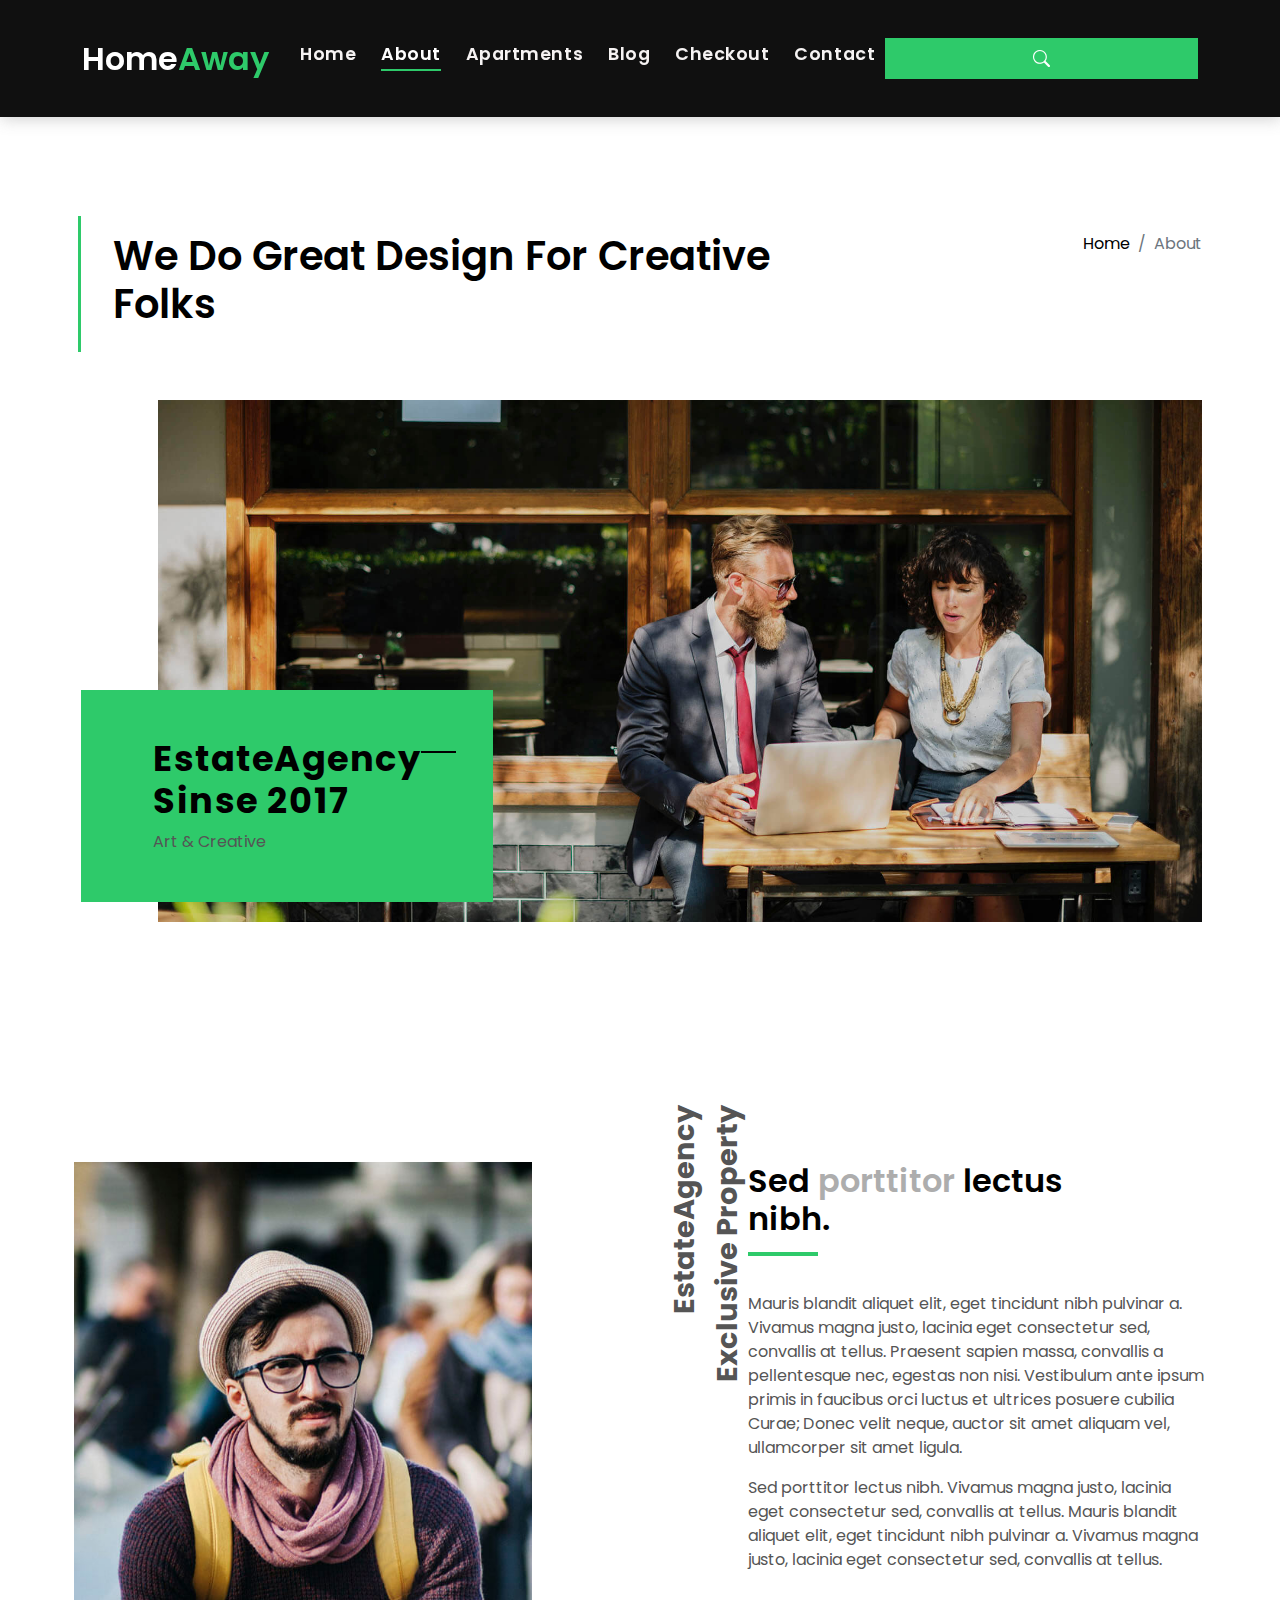
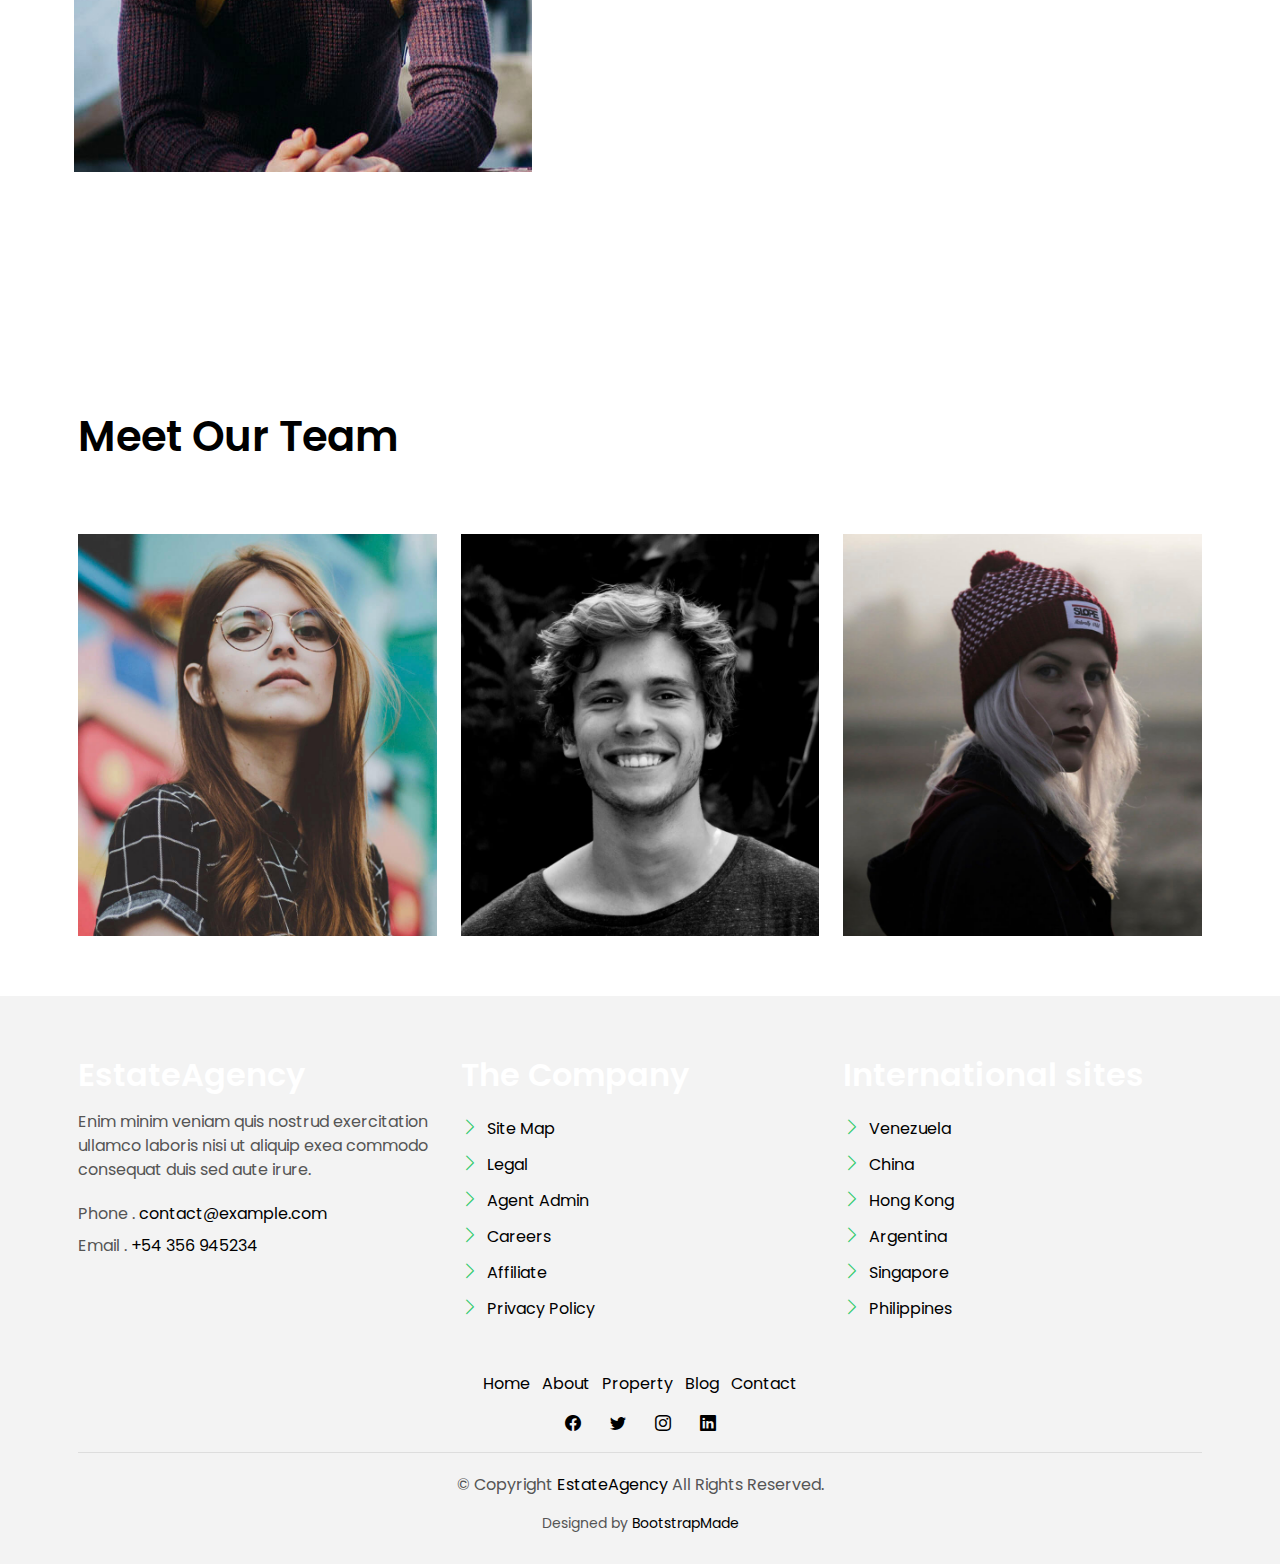
==== aboutus.html @ 9ab1be32 "updates" ====
<!DOCTYPE html>
<html lang="en">

<head>
  <meta charset="utf-8">
  <meta content="width=device-width, initial-scale=1.0" name="viewport">

  <title> HomeAway- About Us</title>
  <meta content="" name="description">
  <meta content="" name="keywords">

  <!-- Favicons -->
  <link href="assets/img/favicon.png" rel="icon">
  <link href="assets/img/apple-touch-icon.png" rel="apple-touch-icon">

  <!-- Google Fonts -->
  <link href="https://fonts.googleapis.com/css?family=Poppins:300,400,500,600,700" rel="stylesheet">

  <!-- Vendor CSS Files -->
  <link href="assets/vendor/animate.css/animate.min.css" rel="stylesheet">
  <link href="assets/vendor/bootstrap/css/bootstrap.min.css" rel="stylesheet">
  <link href="assets/vendor/bootstrap-icons/bootstrap-icons.css" rel="stylesheet">
  <link href="assets/vendor/swiper/swiper-bundle.min.css" rel="stylesheet">

  <!-- Template Main CSS File -->
  <link href="assets/css/style.css" rel="stylesheet">

  <!-- =======================================================
  * Template Name: EstateAgency
  * Updated: May 30 2023 with Bootstrap v5.3.0
  * Template URL: https://bootstrapmade.com/real-estate-agency-bootstrap-template/
  * Author: BootstrapMade.com
  * License: https://bootstrapmade.com/license/
  ======================================================== -->
</head>

<body>

  <!-- ======= Property Search Section ======= -->
  <div class="click-closed"></div>
  <!--/ Form Search Star /-->
  <div class="box-collapse">
    <div class="title-box-d">
      <h3 class="title-d">Search Property</h3>
    </div>
    <span class="close-box-collapse right-boxed bi bi-x"></span>
    <div class="box-collapse-wrap form">
      <form class="form-a">
        <div class="row">
          <div class="col-md-12 mb-2">
            <div class="form-group">
              <label class="pb-2" for="Type">Keyword</label>
              <input type="text" class="form-control form-control-lg form-control-a" placeholder="Keyword">
            </div>
          </div>
          <div class="col-md-6 mb-2">
            <div class="form-group mt-3">
              <label class="pb-2" for="Type">Type</label>
              <select class="form-control form-select form-control-a" id="Type">
                <option>All Type</option>
                <option>For Rent</option>
                <option>For Sale</option>
                <option>Open House</option>
              </select>
            </div>
          </div>
          <div class="col-md-6 mb-2">
            <div class="form-group mt-3">
              <label class="pb-2" for="city">City</label>
              <select class="form-control form-select form-control-a" id="city">
                <option>All City</option>
                <option>Alabama</option>
                <option>Arizona</option>
                <option>California</option>
                <option>Colorado</option>
              </select>
            </div>
          </div>
          <div class="col-md-6 mb-2">
            <div class="form-group mt-3">
              <label class="pb-2" for="bedrooms">Bedrooms</label>
              <select class="form-control form-select form-control-a" id="bedrooms">
                <option>Any</option>
                <option>01</option>
                <option>02</option>
                <option>03</option>
              </select>
            </div>
          </div>
          <div class="col-md-6 mb-2">
            <div class="form-group mt-3">
              <label class="pb-2" for="garages">Garages</label>
              <select class="form-control form-select form-control-a" id="garages">
                <option>Any</option>
                <option>01</option>
                <option>02</option>
                <option>03</option>
                <option>04</option>
              </select>
            </div>
          </div>
          <div class="col-md-6 mb-2">
            <div class="form-group mt-3">
              <label class="pb-2" for="bathrooms">Bathrooms</label>
              <select class="form-control form-select form-control-a" id="bathrooms">
                <option>Any</option>
                <option>01</option>
                <option>02</option>
                <option>03</option>
              </select>
            </div>
          </div>
          <div class="col-md-6 mb-2">
            <div class="form-group mt-3">
              <label class="pb-2" for="price">Min Price</label>
              <select class="form-control form-select form-control-a" id="price">
                <option>Unlimite</option>
                <option>$50,000</option>
                <option>$100,000</option>
                <option>$150,000</option>
                <option>$200,000</option>
              </select>
            </div>
          </div>
          <div class="col-md-12">
            <button type="submit" class="btn btn-b">Search Property</button>
          </div>
        </div>
      </form>
    </div>
  </div><!-- End Property Search Section -->>

  <!-- ======= Header/Navbar ======= -->
  <nav class="navbar navbar-default navbar-trans navbar-expand-lg fixed-top">
    <div class="container">
      <button class="navbar-toggler collapsed" type="button" data-bs-toggle="collapse" data-bs-target="#navbarDefault" aria-controls="navbarDefault" aria-expanded="false" aria-label="Toggle navigation">
        <span></span>
        <span></span>
        <span></span>
      </button>
      <a class="navbar-brand text-brand" href="index.html">Home<span class="color-b">Away</span></a>

      <div class="navbar-collapse collapse justify-content-center" id="navbarDefault">
        <ul class="navbar-nav">

          <li class="nav-item">
            <a class="nav-link " href="index.html">Home</a>
          </li>

          <li class="nav-item">
            <a class="nav-link active" href="about.html">About</a>
          </li>

          <li class="nav-item">
            <a class="nav-link " href="property-grid.html">Apartments</a>
          </li>

          <li class="nav-item">
            <a class="nav-link " href="blog-grid.html">Blog</a>
          </li>

          <li class="nav-item">
            <a class="nav-link " href="checkout.html">Checkout</a>
          </li>
          
          <li class="nav-item">
            <a class="nav-link " href="contact.html">Contact</a>
          </li>
        </ul>
      </div>

      <button type="button" class="btn btn-b-n navbar-toggle-box navbar-toggle-box-collapse" data-bs-toggle="collapse" data-bs-target="#navbarTogglerDemo01">
        <i class="bi bi-search"></i>
      </button>

    </div>
  </nav><!-- End Header/Navbar -->

  <main id="main">

    <!-- ======= Intro Single ======= -->
    <section class="intro-single">
      <div class="container">
        <div class="row">
          <div class="col-md-12 col-lg-8">
            <div class="title-single-box">
              <h1 class="title-single">We Do Great Design For Creative Folks</h1>
            </div>
          </div>
          <div class="col-md-12 col-lg-4">
            <nav aria-label="breadcrumb" class="breadcrumb-box d-flex justify-content-lg-end">
              <ol class="breadcrumb">
                <li class="breadcrumb-item">
                  <a href="#">Home</a>
                </li>
                <li class="breadcrumb-item active" aria-current="page">
                  About
                </li>
              </ol>
            </nav>
          </div>
        </div>
      </div>
    </section><!-- End Intro Single-->

    <!-- ======= About Section ======= -->
    <section class="section-about">
      <div class="container">
        <div class="row">
          <div class="col-sm-12 position-relative">
            <div class="about-img-box">
              <img src="assets/img/slide-about-1.jpg" alt="" class="img-fluid">
            </div>
            <div class="sinse-box">
              <h3 class="sinse-title">EstateAgency
                <span></span>
                <br> Sinse 2017
              </h3>
              <p>Art & Creative</p>
            </div>
          </div>
          <div class="col-md-12 section-t8 position-relative">
            <div class="row">
              <div class="col-md-6 col-lg-5">
                <img src="assets/img/about-2.jpg" alt="" class="img-fluid">
              </div>
              <div class="col-lg-2  d-none d-lg-block position-relative">
                <div class="title-vertical d-flex justify-content-start">
                  <span>EstateAgency Exclusive Property</span>
                </div>
              </div>
              <div class="col-md-6 col-lg-5 section-md-t3">
                <div class="title-box-d">
                  <h3 class="title-d">Sed
                    <span class="color-d">porttitor</span> lectus
                    <br> nibh.
                  </h3>
                </div>
                <p class="color-text-a">
                  Mauris blandit aliquet elit, eget tincidunt nibh pulvinar a. Vivamus magna justo, lacinia eget
                  consectetur sed, convallis
                  at tellus. Praesent sapien massa, convallis a pellentesque nec, egestas non nisi. Vestibulum
                  ante ipsum primis in faucibus orci luctus et ultrices posuere cubilia Curae; Donec velit
                  neque, auctor sit amet aliquam vel, ullamcorper sit amet ligula.
                </p>
                <p class="color-text-a">
                  Sed porttitor lectus nibh. Vivamus magna justo, lacinia eget consectetur sed, convallis at tellus.
                  Mauris blandit aliquet
                  elit, eget tincidunt nibh pulvinar a. Vivamus magna justo, lacinia eget consectetur sed,
                  convallis at tellus.
                </p>
              </div>
            </div>
          </div>
        </div>
      </div>
    </section>

    <!-- =======Team Section ======= -->
    <section class="section-agents section-t8">
      <div class="container">
        <div class="row">
          <div class="col-md-12">
            <div class="title-wrap d-flex justify-content-between">
              <div class="title-box">
                <h2 class="title-a">Meet Our Team</h2>
              </div>
            </div>
          </div>
        </div>
        <div class="row">
          <div class="col-md-4">
            <div class="card-box-d">
              <div class="card-img-d">
                <img src="assets/img/agent-7.jpg" alt="" class="img-d img-fluid">
              </div>
              <div class="card-overlay card-overlay-hover">
                <div class="card-header-d">
                  <div class="card-title-d align-self-center">
                    <h3 class="title-d">
                      <a href="agent-single.html" class="link-two">Margaret Sotillo
                        <br> Escala</a>
                    </h3>
                  </div>
                </div>
                <div class="card-body-d">
                  <p class="content-d color-text-a">
                    Sed porttitor lectus nibh, Cras ultricies ligula sed magna dictum porta two.
                  </p>
                  <div class="info-agents color-a">
                    <p>
                      <strong>Phone: </strong> +54 356 945234
                    </p>
                    <p>
                      <strong>Email: </strong> agents@example.com
                    </p>
                  </div>
                </div>
                <div class="card-footer-d">
                  <div class="socials-footer d-flex justify-content-center">
                    <ul class="list-inline">
                      <li class="list-inline-item">
                        <a href="#" class="link-one">
                          <i class="bi bi-facebook" aria-hidden="true"></i>
                        </a>
                      </li>
                      <li class="list-inline-item">
                        <a href="#" class="link-one">
                          <i class="bi bi-twitter" aria-hidden="true"></i>
                        </a>
                      </li>
                      <li class="list-inline-item">
                        <a href="#" class="link-one">
                          <i class="bi bi-instagram" aria-hidden="true"></i>
                        </a>
                      </li>
                      <li class="list-inline-item">
                        <a href="#" class="link-one">
                          <i class="bi bi-linkedin" aria-hidden="true"></i>
                        </a>
                      </li>
                    </ul>
                  </div>
                </div>
              </div>
            </div>
          </div>
          <div class="col-md-4">
            <div class="card-box-d">
              <div class="card-img-d">
                <img src="assets/img/agent-6.jpg" alt="" class="img-d img-fluid">
              </div>
              <div class="card-overlay card-overlay-hover">
                <div class="card-header-d">
                  <div class="card-title-d align-self-center">
                    <h3 class="title-d">
                      <a href="agent-single.html" class="link-two">Stiven Spilver
                        <br> Darw</a>
                    </h3>
                  </div>
                </div>
                <div class="card-body-d">
                  <p class="content-d color-text-a">
                    Sed porttitor lectus nibh, Cras ultricies ligula sed magna dictum porta two.
                  </p>
                  <div class="info-agents color-a">
                    <p>
                      <strong>Phone: </strong> +54 356 945234
                    </p>
                    <p>
                      <strong>Email: </strong> agents@example.com
                    </p>
                  </div>
                </div>
                <div class="card-footer-d">
                  <div class="socials-footer d-flex justify-content-center">
                    <ul class="list-inline">
                      <li class="list-inline-item">
                        <a href="#" class="link-one">
                          <i class="bi bi-facebook" aria-hidden="true"></i>
                        </a>
                      </li>
                      <li class="list-inline-item">
                        <a href="#" class="link-one">
                          <i class="bi bi-twitter" aria-hidden="true"></i>
                        </a>
                      </li>
                      <li class="list-inline-item">
                        <a href="#" class="link-one">
                          <i class="bi bi-instagram" aria-hidden="true"></i>
                        </a>
                      </li>
                      <li class="list-inline-item">
                        <a href="#" class="link-one">
                          <i class="bi bi-linkedin" aria-hidden="true"></i>
                        </a>
                      </li>
                      <li class="list-inline-item">
                        <a href="#" class="link-one">
                          <i class="bi bi-dribbble" aria-hidden="true"></i>
                        </a>
                      </li>
                    </ul>
                  </div>
                </div>
              </div>
            </div>
          </div>
          <div class="col-md-4">
            <div class="card-box-d">
              <div class="card-img-d">
                <img src="assets/img/agent-5.jpg" alt="" class="img-d img-fluid">
              </div>
              <div class="card-overlay card-overlay-hover">
                <div class="card-header-d">
                  <div class="card-title-d align-self-center">
                    <h3 class="title-d">
                      <a href="agent-single.html" class="link-two">Emma Toledo
                        <br> Cascada</a>
                    </h3>
                  </div>
                </div>
                <div class="card-body-d">
                  <p class="content-d color-text-a">
                    Sed porttitor lectus nibh, Cras ultricies ligula sed magna dictum porta two.
                  </p>
                  <div class="info-agents color-a">
                    <p>
                      <strong>Phone: </strong> +54 356 945234
                    </p>
                    <p>
                      <strong>Email: </strong> agents@example.com
                    </p>
                  </div>
                </div>
                <div class="card-footer-d">
                  <div class="socials-footer d-flex justify-content-center">
                    <ul class="list-inline">
                      <li class="list-inline-item">
                        <a href="#" class="link-one">
                          <i class="bi bi-facebook" aria-hidden="true"></i>
                        </a>
                      </li>
                      <li class="list-inline-item">
                        <a href="#" class="link-one">
                          <i class="bi bi-twitter" aria-hidden="true"></i>
                        </a>
                      </li>
                      <li class="list-inline-item">
                        <a href="#" class="link-one">
                          <i class="bi bi-instagram" aria-hidden="true"></i>
                        </a>
                      </li>
                      <li class="list-inline-item">
                        <a href="#" class="link-one">
                          <i class="bi bi-linkedin" aria-hidden="true"></i>
                        </a>
                      </li>
                      <li class="list-inline-item">
                        <a href="#" class="link-one">
                          <i class="bi bi-dribbble" aria-hidden="true"></i>
                        </a>
                      </li>
                    </ul>
                  </div>
                </div>
              </div>
            </div>
          </div>
        </div>
      </div>
    </section><!-- End About Section-->

  </main><!-- End #main -->

  <!-- ======= Footer ======= -->
  <section class="section-footer">
    <div class="container">
      <div class="row">
        <div class="col-sm-12 col-md-4">
          <div class="widget-a">
            <div class="w-header-a">
              <h3 class="w-title-a text-brand">EstateAgency</h3>
            </div>
            <div class="w-body-a">
              <p class="w-text-a color-text-a">
                Enim minim veniam quis nostrud exercitation ullamco laboris nisi ut aliquip exea commodo consequat duis
                sed aute irure.
              </p>
            </div>
            <div class="w-footer-a">
              <ul class="list-unstyled">
                <li class="color-a">
                  <span class="color-text-a">Phone .</span> contact@example.com
                </li>
                <li class="color-a">
                  <span class="color-text-a">Email .</span> +54 356 945234
                </li>
              </ul>
            </div>
          </div>
        </div>
        <div class="col-sm-12 col-md-4 section-md-t3">
          <div class="widget-a">
            <div class="w-header-a">
              <h3 class="w-title-a text-brand">The Company</h3>
            </div>
            <div class="w-body-a">
              <div class="w-body-a">
                <ul class="list-unstyled">
                  <li class="item-list-a">
                    <i class="bi bi-chevron-right"></i> <a href="#">Site Map</a>
                  </li>
                  <li class="item-list-a">
                    <i class="bi bi-chevron-right"></i> <a href="#">Legal</a>
                  </li>
                  <li class="item-list-a">
                    <i class="bi bi-chevron-right"></i> <a href="#">Agent Admin</a>
                  </li>
                  <li class="item-list-a">
                    <i class="bi bi-chevron-right"></i> <a href="#">Careers</a>
                  </li>
                  <li class="item-list-a">
                    <i class="bi bi-chevron-right"></i> <a href="#">Affiliate</a>
                  </li>
                  <li class="item-list-a">
                    <i class="bi bi-chevron-right"></i> <a href="#">Privacy Policy</a>
                  </li>
                </ul>
              </div>
            </div>
          </div>
        </div>
        <div class="col-sm-12 col-md-4 section-md-t3">
          <div class="widget-a">
            <div class="w-header-a">
              <h3 class="w-title-a text-brand">International sites</h3>
            </div>
            <div class="w-body-a">
              <ul class="list-unstyled">
                <li class="item-list-a">
                  <i class="bi bi-chevron-right"></i> <a href="#">Venezuela</a>
                </li>
                <li class="item-list-a">
                  <i class="bi bi-chevron-right"></i> <a href="#">China</a>
                </li>
                <li class="item-list-a">
                  <i class="bi bi-chevron-right"></i> <a href="#">Hong Kong</a>
                </li>
                <li class="item-list-a">
                  <i class="bi bi-chevron-right"></i> <a href="#">Argentina</a>
                </li>
                <li class="item-list-a">
                  <i class="bi bi-chevron-right"></i> <a href="#">Singapore</a>
                </li>
                <li class="item-list-a">
                  <i class="bi bi-chevron-right"></i> <a href="#">Philippines</a>
                </li>
              </ul>
            </div>
          </div>
        </div>
      </div>
    </div>
  </section>
  <footer>
    <div class="container">
      <div class="row">
        <div class="col-md-12">
          <nav class="nav-footer">
            <ul class="list-inline">
              <li class="list-inline-item">
                <a href="#">Home</a>
              </li>
              <li class="list-inline-item">
                <a href="#">About</a>
              </li>
              <li class="list-inline-item">
                <a href="#">Property</a>
              </li>
              <li class="list-inline-item">
                <a href="#">Blog</a>
              </li>
              <li class="list-inline-item">
                <a href="#">Contact</a>
              </li>
            </ul>
          </nav>
          <div class="socials-a">
            <ul class="list-inline">
              <li class="list-inline-item">
                <a href="#">
                  <i class="bi bi-facebook" aria-hidden="true"></i>
                </a>
              </li>
              <li class="list-inline-item">
                <a href="#">
                  <i class="bi bi-twitter" aria-hidden="true"></i>
                </a>
              </li>
              <li class="list-inline-item">
                <a href="#">
                  <i class="bi bi-instagram" aria-hidden="true"></i>
                </a>
              </li>
              <li class="list-inline-item">
                <a href="#">
                  <i class="bi bi-linkedin" aria-hidden="true"></i>
                </a>
              </li>
            </ul>
          </div>
          <div class="copyright-footer">
            <p class="copyright color-text-a">
              &copy; Copyright
              <span class="color-a">EstateAgency</span> All Rights Reserved.
            </p>
          </div>
          <div class="credits">
            <!--
            All the links in the footer should remain intact.
            You can delete the links only if you purchased the pro version.
            Licensing information: https://bootstrapmade.com/license/
            Purchase the pro version with working PHP/AJAX contact form: https://bootstrapmade.com/buy/?theme=EstateAgency
          -->
            Designed by <a href="https://bootstrapmade.com/">BootstrapMade</a>
          </div>
        </div>
      </div>
    </div>
  </footer><!-- End  Footer -->

  <div id="preloader"></div>
  <a href="#" class="back-to-top d-flex align-items-center justify-content-center"><i class="bi bi-arrow-up-short"></i></a>

  <!-- Vendor JS Files -->
  <script src="assets/vendor/bootstrap/js/bootstrap.bundle.min.js"></script>
  <script src="assets/vendor/swiper/swiper-bundle.min.js"></script>
  <script src="assets/vendor/php-email-form/validate.js"></script>

  <!-- Template Main JS File -->
  <script src="assets/js/main.js"></script>

</body>

</html>
---- assets/css/style.css ----
/**
* Template Name: EstateAgency
* Updated: May 30 2023 with Bootstrap v5.3.0
* Template URL: https://bootstrapmade.com/real-estate-agency-bootstrap-template/
* Author: BootstrapMade.com
* License: https://bootstrapmade.com/license/
*/

/*--------------------------------------------------------------
# General
--------------------------------------------------------------*/
body {
  font-family: "Poppins", sans-serif;
  color: #555555;
}


h1,
h2,
h3,
h4,
h5,
h6 {
  color: #000000;
}

a {
  color: #000000;
  text-decoration: none;
  transition: all 0.5s ease;
}

a:hover {
  color: #6bc28c;
  text-decoration: none;
}

.link-two {
  color: #000000;
  transition: all 0.5s ease;
}

.link-two:hover {
  text-decoration: underline;
  color: #000000;
}

.link-one {
  color: #000000;
  transition: all 0.5s ease;
}

.link-one:hover {
  color: #000000;
  text-decoration: none;
}

.link-icon {
  color: #000000;
  font-weight: 500;
}

.link-icon span {
  font-size: 14px;
  padding-left: 4px;
  vertical-align: middle;
}

.link-a {
  text-decoration: none;
  color: #000000;
  text-decoration: none;
}

@media (min-width: 768px) {
  .link-a {
    font-size: 0.9rem;
  }
}

@media (min-width: 992px) {
  .link-a {
    font-size: 1rem;
  }
}

.link-a:hover {
  color: #ffffff;
  text-decoration: none;
}

.link-a span {
  font-size: 18px;
  vertical-align: middle;
  margin-left: 5px;
}

@media (min-width: 768px) {
  .link-a span {
    font-size: 1.5rem;
  }
}

@media (min-width: 992px) {
  .link-a span {
    font-size: 18px;
  }
}

.text-brand {
  color: white;
  font-size: 2rem;
  font-weight: 600;
}

@media (max-width: 767px) {
  .text-brand {
    font-size: 1.8rem;
  }
}

.color-a {
  text-decoration: none;
  color: #000000;
}

.color-b {
  color: #2eca6a;
}

.color-d {
  color: #adadad;
}

.color-text-a {
  text-decoration: none;
  color: #555555;
}

.no-margin {
  margin: 0;
}

.wrapper{
  color:white;
  width:100%;
}
.multiText{
  color:#26a356;
  font-weight: 800;
}


/*------/ Nav Pills  /------*/
.nav-pills-a {
  text-decoration: none;
}

.nav-pills-a.nav-pills .nav-link {
  color: #000000;
  position: relative;
  font-weight: 600;
}

.nav-pills-a.nav-pills .nav-link.active {
  background-color: transparent;
}

.nav-pills-a.nav-pills .nav-link.active:after {
  content: "";
  position: absolute;
  left: 0;
  bottom: -1px;
  width: 100%;
  height: 2px;
  background-color: #2eca6a;
  z-index: 2;
}

/*------/ Bg Image /------*/
.bg-image {
  background-repeat: no-repeat;
  background-attachment: fixed;
  background-size: cover;
  background-position: center center;
}

/*------/ List a /------*/
.list-a {
  text-decoration: none;
  display: inline-block;
  line-height: 2;
  padding: 0;
  list-style: none;
}

.list-a li {
  position: relative;
  width: 50%;
  float: left;
  padding-left: 25px;
  padding-right: 5px;
}

@media (min-width: 992px) {
  .list-a li {
    width: 33.333%;
  }
}

.list-a li:before {
  content: "";
  width: 10px;
  height: 2px;
  position: absolute;
  background-color: #313131;
  top: 15px;
  left: 0;
}

/*------/ Pagination-a /------*/
.pagination-a {
  text-decoration: none;
}

.pagination-a .pagination .page-link {
  margin: 0 0.2rem;
  border-color: transparent;
  padding: 0.5rem 0.8rem;
  color: #000000;
}

.pagination-a .pagination .page-link:hover,
.pagination-a .pagination .page-link:active,
.pagination-a .pagination .page-link:focus {
  background-color: #2eca6a;
}

.pagination-a .pagination .page-link span {
  font-size: 1.2rem;
}

.pagination-a .pagination .next .page-link {
  padding: 0.4rem 0.9rem;
}

.pagination-a .pagination .page-item:last-child .page-link {
  border-top-right-radius: 0;
  border-bottom-right-radius: 0;
}

.pagination-a .pagination .page-item:first-child .page-link {
  border-top-left-radius: 0;
  border-bottom-left-radius: 0;
}

.pagination-a .pagination .page-item.disabled .page-link {
  padding: 0.4rem 0.9rem;
  color: #555555;
}

.pagination-a .pagination .page-item.active .page-link {
  background-color: #2eca6a;
}

.a {
  text-decoration: none;
  color: #2eca6a;
  font-size: 1.3rem;
}

/*------/ Icon Box /------*/
.icon-box .icon-box-icon {
  display: table-cell;
  vertical-align: top;
  font-size: 36px;
  color: #000000;
  width: 50px;
  padding-top: 8px;
}

.icon-box .icon-box-content {
  padding-top: 18px;
}

/*------/ Space Padding /------*/
.section-t8 {
  padding-top: 15rem;
}

@media (max-width: 767px) {
  .section-t8 {
    padding-top: 4rem;
  }
}

.section-t4 {
  padding-top: 4rem;
}

@media (max-width: 767px) {
  .section-t4 {
    padding-top: 2rem;
  }
}

.section-t3 {
  padding-top: 3rem;
}

@media (max-width: 767px) {
  .section-md-t3 {
    padding-top: 3rem;
  }
}

.section-b2 {
  padding-bottom: 2rem;
}

.section-tb85 {
  padding: 8rem 0 5rem 0;
}

@media (max-width: 767px) {
  .section-tb85 {
    padding: 4rem 0 2.5rem 0;
  }
}

/*------/ Title /------*/
.title-wrap {
  padding-bottom: 4rem;
}

.title-a {
  text-decoration: none;
  font-size: 2.6rem;
  font-weight: 600;
}

.title-link {
  font-size: 1.2rem;
  font-weight: 300;
  padding-top: 1.2rem;
}

.title-link a {
  text-decoration: none;
  color: #313131;
}

.title-link span {
  font-size: 20px;
  padding-left: 4px;
  vertical-align: middle;
}

.title-box-d {
  padding-bottom: 1.8rem;
  margin-bottom: 1rem;
  position: relative;
}

.title-box-d .title-d {
  font-weight: 600;
  font-size: 2rem;
}

.title-box-d .title-d:after {
  content: "";
  position: absolute;
  width: 70px;
  height: 4px;
  background-color: #2eca6a;
  bottom: 20px;
  left: 0;
}

/*------/ Display Table & Table Cell /------*/
.display-table {
  width: 100%;
  height: 100%;
  display: table;
}

.table-cell {
  display: table-cell;
  vertical-align: middle;
}

/*------/ Ul Resect /------*/
.ul-resect ul,
.box-comments ul,
.list-a ul {
  list-style: none;
  padding-left: 0;
  margin-bottom: 0;
}

/*------/ Overlay /------*/
.overlay-a {
  text-decoration: none;
  background: linear-gradient(to bottom, rgba(0, 0, 0, 0) 0%, rgba(0, 0, 0, 0.2) 27%, rgba(0, 0, 0, 0.65) 90%);
}

.overlay {
  position: absolute;
  top: 0;
  left: 0px;
  padding: 0;
  height: 100%;
  width: 100%;
}

.carousel-pagination {
  margin-top: 10px;
  text-align: center;
}

.carousel-pagination .swiper-pagination-bullet {
  width: 18px;
  height: 10px;
  background-color: #555;
  margin: 0 4px;
  border-radius: 0;
  opacity: 1;
  transition: 0.3s;
}

.carousel-pagination .swiper-pagination-bullet-active {
  background-color: #2eca6a;
  width: 36px;
}

.nav-arrow-a {
  text-decoration: none;
}

.nav-arrow-a .owl-arrow .owl-nav {
  font-size: 1.8rem;
  margin-top: -110px;
}

.nav-arrow-a .owl-arrow .owl-nav .owl-next {
  margin-left: 15px;
}

.nav-arrow-b .owl-arrow .owl-nav {
  position: absolute;
  top: 0;
  right: 0;
  font-size: 1.2rem;
}

.nav-arrow-b .owl-arrow .owl-nav .owl-prev,
.nav-arrow-b .owl-arrow .owl-nav .owl-next {
  padding: 0.7rem 1.5rem !important;
  display: inline-block;
  transition: all 0.6s ease-in-out;
  color: #ffffff;
  background-color: #2eca6a;
  opacity: 0.9;
}

.nav-arrow-b .owl-arrow .owl-nav .owl-prev.disabled,
.nav-arrow-b .owl-arrow .owl-nav .owl-next.disabled {
  transition: all 0.6s ease-in-out;
  color: #ffffff;
}

.nav-arrow-b .owl-arrow .owl-nav .owl-prev:hover,
.nav-arrow-b .owl-arrow .owl-nav .owl-next:hover {
  background-color: #26a356;
}

.nav-arrow-b .owl-arrow .owl-nav .owl-next {
  margin-left: 0px;
}

/*------/ Socials /------*/
.socials-a {
  text-decoration: none;
}

.socials-a .list-inline-item:not(:last-child) {
  margin-right: 25px;
}

/*--------------------------------------------------------------
# Back to top button
--------------------------------------------------------------*/
.back-to-top {
  position: fixed;
  visibility: hidden;
  opacity: 0;
  right: 15px;
  bottom: 15px;
  z-index: 996;
  background: #2eca6a;
  width: 40px;
  height: 40px;
  border-radius: 50px;
  transition: all 0.4s;
}

.back-to-top i {
  font-size: 28px;
  color: #fff;
  line-height: 0;
}

.back-to-top:hover {
  background: #4bd680;
  color: #fff;
}

.back-to-top.active {
  visibility: visible;
  opacity: 1;
}

/* Prelaoder */
#preloader {
  position: fixed;
  top: 0;
  left: 0;
  right: 0;
  bottom: 0;
  z-index: 9999;
  overflow: hidden;
  background: #fff;
}

#preloader:before {
  content: "";
  position: fixed;
  top: calc(50% - 30px);
  left: calc(50% - 30px);
  border: 6px solid #f2f2f2;
  border-top: 6px solid #2eca6a;
  border-radius: 50%;
  width: 60px;
  height: 60px;
  animation: animate-preloader 1s linear infinite;
}

@keyframes animate-preloader {
  0% {
    transform: rotate(0deg);
  }

  100% {
    transform: rotate(360deg);
  }
}

/*======================================
//--//-->   BUTTON
======================================*/
.btn {
  transition: 0.5s ease;
}

.btn.btn-a,
.btn.btn-b {
  border-radius: 0;
  padding: 1rem 3rem;
  letter-spacing: 0.05rem;
}

.btn.btn-a {
  text-decoration: none;
  background-color: #000000;
  color: #ffffff;
}

.btn.btn-a:hover {
  background-color: #2eca6a;
  color: #000000;
}

.btn.btn-b {
  background-color: #2eca6a;
  color: #000000;
}

.btn.btn-b:hover {
  background-color: #000000;
  color: #ffffff;
}

.btn.btn-b-n {
  background-color: #2eca6a;
  color: #ffffff;
  border-radius: 0;
}

.btn.btn-b-n:hover {
  background-color: #26a356;
  color: #ffffff;
}

.navbar-toggle-box {
  display: inline-flex;
  align-items: center;
  justify-content: center;
  line-height: 0;
  padding: 10px;
}

.navbar-toggle-box i {
  line-height: 0;
}

/*--------------------------------------------------------------
# Navbar
--------------------------------------------------------------*/
.navbar-default {
  transition: all 0.5s ease-in-out;
  background-color: #101010;
  padding-top: 28px;
  padding-bottom: 28px;
  -webkit-backface-visibility: hidden;
  backface-visibility: hidden;
  box-shadow: 1px 2px 15px rgba(100, 100, 100, 0.3);
}

.navbar-default .nav-search {
  color: #f8f7f7;
  font-size: 1.5rem;
}

.navbar-default.navbar-reduce {
  box-shadow: 1px 2px 15px rgba(100, 100, 100, 0.3);
}

.navbar-default.navbar-trans,
.navbar-default.navbar-reduce {
  -webkit-backface-visibility: hidden;
  backface-visibility: hidden;
}

.navbar-default.navbar-trans .nav-item,
.navbar-default.navbar-reduce .nav-item {
  position: relative;
  padding-right: 10px;
  padding-bottom: 8px;
  margin-left: 0;
}

@media (min-width: 768px) {

  .navbar-default.navbar-trans .nav-item,
  .navbar-default.navbar-reduce .nav-item {
    margin-left: 15px;
  }
}

.navbar-default.navbar-trans .nav-link,
.navbar-default.navbar-reduce .nav-link {
  font-size: 1.1rem;
  color: #f6f3f3;
  font-weight: 600;
  letter-spacing: 0.03em;
  transition: all 0.1s ease-in-out;
  position: relative;
  padding-left: 0;
  padding-right: 0;
}

.navbar-default.navbar-trans .nav-link:before,
.navbar-default.navbar-reduce .nav-link:before {
  content: "";
  position: absolute;
  bottom: 5px;
  left: 0;
  width: 100%;
  height: 2px;
  z-index: 0;
  background-color: #2eca6a;
  transform: scaleX(0);
  transform-origin: right;
  transition: transform 0.2s ease-out, opacity 0.2s ease-out 0.3s;
}

.navbar-default.navbar-trans .nav-link:hover,
.navbar-default.navbar-reduce .nav-link:hover {
  color: #f9f5f5;
}

.navbar-default.navbar-trans .nav-link:hover:before,
.navbar-default.navbar-reduce .nav-link:hover:before {
  transform: scaleX(1);
  transform-origin: left;
}

.navbar-default.navbar-trans .show>.nav-link:before,
.navbar-default.navbar-trans .active>.nav-link:before,
.navbar-default.navbar-trans .nav-link.show:before,
.navbar-default.navbar-trans .nav-link.active:before,
.navbar-default.navbar-reduce .show>.nav-link:before,
.navbar-default.navbar-reduce .active>.nav-link:before,
.navbar-default.navbar-reduce .nav-link.show:before,
.navbar-default.navbar-reduce .nav-link.active:before {
  transform: scaleX(1);
}

.navbar-default.navbar-trans .nav-link:before {
  background-color: #2eca6a;
}

.navbar-default.navbar-trans .nav-link:hover {
  color: #faf8f8;
}

.navbar-default.navbar-trans .show>.nav-link,
.navbar-default.navbar-trans .active>.nav-link,
.navbar-default.navbar-trans .nav-link.show,
.navbar-default.navbar-trans .nav-link.active {
  color: #ffffff;
}

.navbar-default.navbar-reduce {
  transition: all 0.5s ease-in-out;
  padding-top: 19px;
  padding-bottom: 19px;
}

.navbar-default.navbar-reduce .nav-link {
  color: #faf5f5;
}

.navbar-default.navbar-reduce .nav-link:before {
  background-color: #2eca6a;
}

.navbar-default.navbar-reduce .nav-link:hover {
  color: #fbf9f9;
}

.navbar-default.navbar-reduce .show>.nav-link,
.navbar-default.navbar-reduce .active>.nav-link,
.navbar-default.navbar-reduce .nav-link.show,
.navbar-default.navbar-reduce .nav-link.active {
  color: #fcfafa;
}

.navbar-default.navbar-reduce .navbar-brand {
  color: #ffffff;
}

.navbar-default .dropdown .dropdown-menu {
  border-top: 0;
  border-left: 4px solid #2eca6a;
  border-right: 0;
  border-bottom: 0;
  transform: translate3d(0px, 40px, 0px);
  opacity: 0;
  filter: alpha(opacity=0);
  visibility: hidden;
  transition: all 0.5s cubic-bezier(0.3, 0.65, 0.355, 1) 0s, opacity 0.31s ease 0s, height 0s linear 0.36s;
  margin: 0;
  border-radius: 0;
  padding: 12px 0;
}

@media (min-width: 768px) {
  .navbar-default .dropdown .dropdown-menu {
    border-top: 4px solid #2eca6a;
    border-left: 0;
    display: block;
    position: absolute;
    box-shadow: 0 2px rgba(251, 249, 248, 0.1), 0 2px 10px rgba(20, 19, 18, 0.1);
  }
}

.navbar-default .dropdown .dropdown-menu .dropdown-item {
  padding: 12px 18px;
  transition: all 500ms ease;
  font-weight: 600;
  min-width: 220px;
}

.navbar-default .dropdown .dropdown-menu .dropdown-item:hover {
  background-color: #ffffff;
  color: #2eca6a;
  transition: all 500ms ease;
}

.navbar-default .dropdown .dropdown-menu .dropdown-item.active {
  background-color: #ffffff;
  color: #2eca6a;
}

.navbar-default .dropdown:hover .dropdown-menu {
  transform: translate3d(0px, 0px, 0px);
  visibility: visible;
  opacity: 1;
  filter: alpha(opacity=1);
}

/*------/ Hamburger Navbar /------*/
.navbar-toggler {
  position: relative;
}

.navbar-toggler:focus,
.navbar-toggler:active {
  outline: 0;
}

.navbar-toggler span {
  display: block;
  background-color: white;
  height: 3px;
  width: 25px;
  margin-top: 4px;
  margin-bottom: 4px;
  transform: rotate(0deg);
  left: 0;
  opacity: 1;
}

.navbar-toggler span:nth-child(1),
.navbar-toggler span:nth-child(3) {
  transition: transform 0.35s ease-in-out;
}

.navbar-toggler:not(.collapsed) span:nth-child(1) {
  position: absolute;
  left: 12px;
  top: 10px;
  transform: rotate(135deg);
  opacity: 0.9;
}

.navbar-toggler:not(.collapsed) span:nth-child(2) {
  height: 12px;
  visibility: hidden;
  background-color: transparent;
}

.navbar-toggler:not(.collapsed) span:nth-child(3) {
  position: absolute;
  left: 12px;
  top: 10px;
  transform: rotate(-135deg);
  opacity: 0.9;
}

/*======================================
//--//-->   BOX COLAPSE
======================================*/
.box-collapse {
  position: fixed;
  top: 0;
  bottom: 0;
  right: 0;
  width: 100%;
  z-index: 1040;
  background-color: #ffffff;
  transform: translateX(100%);
  transition: all 0.6s ease;
}

@media (min-width: 768px) {
  .box-collapse {
    width: 50%;
  }
}

.box-collapse .title-box-d {
  top: 30px;
  left: 60px;
  opacity: 0;
  transition: all 1s ease;
  transition-delay: 0.3s;
}

@media (max-width: 575px) {
  .box-collapse .title-box-d {
    left: 35px;
  }
}

@media (max-width: 575px) {
  .box-collapse .title-box-d .title-d {
    font-size: 1.3rem;
  }
}

.box-collapse-wrap {
  opacity: 0;
  position: absolute;
  left: 0;
  top: 6.5rem;
  bottom: 5rem;
  padding-left: 10%;
  padding-right: 10%;
  overflow-x: hidden;
  overflow-y: auto;
  margin: 0;
  transform: translateY(3rem);
  transition: transform 0.5s 0.5s ease, opacity 0.5s 0.5s ease;
}

.box-collapse-open .click-closed {
  visibility: visible;
}

.box-collapse-open .box-collapse {
  transform: translateX(0);
  box-shadow: 0 0 65px rgba(0, 0, 0, 0.07);
  opacity: 1;
}

.box-collapse-open .box-collapse .title-box-d {
  transform: translate(0);
  opacity: 1;
}

.box-collapse-open .box-collapse-wrap {
  transform: translate(0);
  opacity: 1;
}

.box-collapse-closed .box-collapse {
  opacity: 0.7;
  transition-delay: 0s;
}

.box-collapse-closed .box-collapse .title-box-d {
  opacity: 0;
  transition-delay: 0s;
}

.box-collapse-closed .box-collapse .form-a {
  opacity: 0;
  transition-delay: 0s;
}

.click-closed {
  position: fixed;
  top: 0;
  left: 0;
  width: 100%;
  height: 100%;
  visibility: hidden;
  z-index: 1035;
  background-color: #000000;
  opacity: 0.4;
}

.close-box-collapse {
  position: absolute;
  z-index: 1050;
  top: 2rem;
  font-size: 3.5rem;
  line-height: 1;
  color: #000000;
  cursor: pointer;
  transition: all 0.3s ease;
}

.right-boxed {
  right: 4.2857rem;
}

/*--------------------------------------------------------------
# Hero Section
--------------------------------------------------------------*/
.intro {
  height: 100vh;
  position: relative;
  color: #000000;
}

.intro .swiper-pagination {
  bottom: 50px;
}

.intro .swiper-pagination .swiper-pagination-bullet {
  width: 18px;
  height: 10px;
  background-color: #0b0b0b;
  border-radius: 0;
  opacity: 1;
  transition: 0.3s;
}

.intro .swiper-pagination .swiper-pagination-bullet-active {
  background-color: #2eca6a;
  width: 36px;
}

.intro .intro-item {
  padding-top: 2rem;
}

.intro .carousel-item-a {
  position: relative;
  height: 100vh;
}

.intro .carousel-item-a.bg-image {
  background-attachment: scroll;
  object-fit: cover;
}

.intro .intro-content {
  position: absolute;
}

.intro .intro-body {
  padding-left: 1rem;
}

@media (min-width: 768px) {
  .intro .intro-body {
    padding-left: 2rem;
  }
}

.intro .intro-body .price-a {
  color: #f7f4f4;
  padding: 1rem 1.5rem;
  border: 2px solid #2eca6a;
  border-radius: 50px;
  text-transform: uppercase;
  letter-spacing: 0.03em;
}

.intro .spacial {
  animation-delay: 0.2s;
  color: #ffffff;
}

.intro .intro-title-top {
  margin-bottom: 1rem;
  font-size: 0.9rem;
  color: #ffffff;
  letter-spacing: 0.05em;
}

@media (min-width: 768px) {
  .intro .intro-title-top {
    font-size: 0.9rem;
    margin-bottom: 1rem;
  }
}

@media (min-width: 992px) {
  .intro .intro-title-top {
    font-size: 1rem;
    margin-bottom: 2rem;
  }
}

.intro .intro-title {
  color: #ffffff;
  font-weight: 700;
  font-size: 2.8rem;
  text-transform: uppercase;
}

@media (min-width: 576px) {
  .intro .intro-title {
    font-size: 3.5rem;
  }
}

@media (min-width: 768px) {
  .intro .intro-title {
    font-size: 3.5rem;
  }
}

@media (min-width: 992px) {
  .intro .intro-title {
    font-size: 4rem;
  }
}

.intro .intro-subtitle {
  font-size: 1.5rem;
  font-weight: 300;
}

@media (min-width: 768px) {
  .intro .intro-subtitle {
    font-size: 2.5rem;
  }
}

.intro .intro-subtitle.intro-price {
  padding-top: 1rem;
  font-size: 1.2rem;
}

@media (min-width: 576px) {
  .intro .intro-subtitle.intro-price {
    font-size: 1.3rem;
  }
}

@media (min-width: 768px) {
  .intro .intro-subtitle.intro-price {
    padding-top: 2rem;
    font-size: 1.5rem;
  }
}

@media (min-width: 992px) {
  .intro .intro-subtitle.intro-price {
    padding-top: 3rem;
  }
}

/*------/ Intro Single /------*/
.intro-single {
  padding: 12rem 0 3rem;
}

@media (max-width: 767px) {
  .intro-single {
    padding-top: 9rem;
  }
}

.intro-single .title-single-box {
  padding: 1rem 0 1rem 2rem;
}

.intro-single .title-single-box {
  border-left: 3px solid #2eca6a;
}

.intro-single .title-single-box .title-single {
  font-weight: 600;
  font-size: 2.2rem;
}

@media (min-width: 768px) {
  .intro-single .title-single-box .title-single {
    font-size: 2.1rem;
  }
}

@media (min-width: 992px) {
  .intro-single .title-single-box .title-single {
    font-size: 2.5rem;
  }
}

.intro-single .breadcrumb-box {
  padding: 1rem 0 0 0.5rem;
}

.intro-single .breadcrumb {
  background-color: transparent;
  padding-right: 0;
  padding-left: 0;
}

/*--------------------------------------------------------------
# Card General
--------------------------------------------------------------*/
@media (max-width: 767px) {

  .card-box-a,
  .card-box-b,
  .card-box-c,
  .card-box-d {
    margin-bottom: 2.5rem;
  }
}

.card-box-a span,
.card-box-b span,
.card-box-c span,
.card-box-d span {
  line-height: 0;
}

@media (min-width: 768px) {

  .grid .card-box-a,
  .grid .card-box-b,
  .grid .card-box-c,
  .grid .card-box-d {
    margin-bottom: 2.5rem;
  }
}

.card-box-a,
.card-box-b,
.card-box-d {
  position: relative;
  overflow: hidden;
  -webkit-backface-visibility: hidden;
  backface-visibility: hidden;
}

.card-box-a .img-a,
.card-box-a .img-b,
.card-box-b .img-a,
.card-box-b .img-b {
  transition: 0.8s all ease-in-out;
}

@media (min-width: 768px) {

  .card-box-a:hover .img-a,
  .card-box-a:hover .img-b,
  .card-box-b:hover .img-a,
  .card-box-b:hover .img-b {
    transform: scale(1.2);
  }
}

@media (min-width: 768px) {

  .card-box-a .price-a,
  .card-box-b .price-a {
    font-size: 0.9rem;
  }
}

@media (min-width: 992px) {

  .card-box-a .price-a,
  .card-box-b .price-a {
    font-size: 1rem;
  }
}

.card-overlay {
  position: absolute;
  width: 100%;
  height: 100%;
  top: 0;
  left: 0;
}

.card-shadow {
  -webkit-backface-visibility: hidden;
  backface-visibility: hidden;
}

.card-shadow:before {
  content: " ";
  position: absolute;
  top: 0;
  left: 0;
  width: 100%;
  height: 100%;
  z-index: 1;
  background: linear-gradient(to bottom, rgba(0, 0, 0, 0) 0%, rgba(0, 0, 0, 0.2) 27%, rgba(0, 0, 0, 0.65) 90%);
}

/*======================================
//--//-->   PROPERTY - CARD-A
======================================*/
@media (min-width: 768px) {
  .card-box-a:hover .card-overlay-a-content {
    bottom: 60px;
  }
}

@media (min-width: 768px) and (min-width: 768px) {
  .card-box-a:hover .card-overlay-a-content {
    bottom: 60px;
  }
}

@media (min-width: 768px) and (min-width: 992px) {
  .card-box-a:hover .card-overlay-a-content {
    bottom: 64px;
  }
}

@media (min-width: 768px) {
  .card-box-a:hover .card-body-a {
    padding-bottom: 1rem;
  }
}

@media (max-width: 767px) {
  .card-box-a .card-overlay-a-content {
    bottom: 65px;
  }

  .card-box-a .card-body-a {
    padding-bottom: 1rem;
  }
}

.card-overlay-a-content {
  transition: all 0.5s ease-in;
  position: absolute;
  width: 100%;
  bottom: 0px;
  z-index: 2;
}

@media (min-width: 768px) {
  .card-overlay-a-content {
    bottom: -20px;
  }
}

@media (min-width: 992px) {
  .card-overlay-a-content {
    bottom: 0px;
  }
}

.card-header-a {
  padding: 0 1rem;
}

.card-header-a .card-title-a {
  color: #ffffff;
  margin-bottom: 0;
  padding-bottom: 0.7rem;
}

@media (min-width: 768px) {
  .card-header-a .card-title-a {
    font-size: 1.3rem;
  }
}

@media (min-width: 992px) {
  .card-header-a .card-title-a {
    font-size: 2rem;
  }
}

.card-header-a .card-title-a a {
  color: #ffffff;
  text-decoration: none;
}

.card-body-a {
  z-index: 2;
  transition: all 0.5s ease-in;
  padding: 0rem 1rem 2rem 1rem;
}

.card-body-a .price-box {
  padding-bottom: 0.5rem;
}

.price-a {
  color: #ffffff;
  padding: 0.6rem 0.8rem;
  border: 2px solid #2eca6a;
  border-radius: 50px;
  text-transform: uppercase;
  letter-spacing: 0.03em;
}

.card-footer-a {
  width: 100%;
  position: absolute;
  z-index: 2;
  background-color: #2eca6a;
}

.card-info {
  list-style: none;
  margin-bottom: 0;
  padding: 0.5rem 0;
}

.card-info .card-info-title {
  font-size: 1rem;
  color: #313131;
}

@media (min-width: 768px) {
  .card-info .card-info-title {
    font-size: 0.9rem;
  }
}

@media (min-width: 992px) {
  .card-info .card-info-title {
    font-size: 1rem;
  }
}

.card-info li span {
  color: #ffffff;
  font-size: 0.9rem;
}

@media (min-width: 768px) {
  .card-info li span {
    font-size: 0.8rem;
  }
}

@media (min-width: 992px) {
  .card-info li span {
    font-size: 1rem;
  }
}

/*------/ Property Grid /-----*/
.property-grid .grid-option {
  text-align: right;
  margin-bottom: 2rem;
}

.property-grid .grid-option .custom-select {
  border-radius: 0;
  width: 200px;
  border-color: #313131;
}

.property-grid .grid-option .custom-select:hover,
.property-grid .grid-option .custom-select:active,
.property-grid .grid-option .custom-select:focus {
  border-color: #313131;
}

.property-grid .grid-option .custom-select option {
  border-color: #313131;
}

/*------/ Property Single /-----*/
.gallery-property {
  margin-bottom: 3rem;
}

.property-price {
  margin: 0 auto;
}

.property-price .card-header-c {
  padding: 0;
}

.summary-list {
  padding-right: 1rem;
  color: #000000;
}

.summary-list .list {
  padding: 0;
  line-height: 2;
}

.summary-list .list span {
  color: #555555;
}

@media (max-width: 767px) {
  .property-agent {
    margin-top: 2.5rem;
  }
}

.property-agent .title-agent {
  font-weight: 600;
}

.property-agent ul {
  line-height: 2;
  color: #000000;
}

.property-agent .socials-a {
  text-align: center;
}

@media (max-width: 991px) {
  .property-contact {
    margin-top: 2.5rem;
  }
}

/*======================================
//--//-->   NEWS - CARD-B
======================================*/
.card-header-b {
  padding: 1rem;
  color: #ffffff;
  position: absolute;
  bottom: 20px;
  z-index: 2;
}

@media (min-width: 768px) {
  .card-header-b {
    bottom: 0px;
  }
}

@media (min-width: 992px) {
  .card-header-b {
    bottom: 20px;
  }
}

.card-header-b .category-b {
  font-size: 0.9rem;
  background-color: #2eca6a;
  padding: 0.3rem 0.7rem;
  color: #f7f3f3;
  letter-spacing: 0.03em;
  border-radius: 50px;
  text-decoration: none;
}

.card-header-b .title-2 {
  margin-bottom: 0;
  padding: 0.6rem 0;
  font-size: 1.5rem;
}

@media (min-width: 768px) {
  .card-header-b .title-2 {
    font-size: 1rem;
  }
}

@media (min-width: 992px) {
  .card-header-b .title-2 {
    font-size: 1.6rem;
  }
}

.card-header-b .title-2 a {
  color: #ffffff;
  text-decoration: none;
}

.card-header-b .date-b {
  color: #d8d8d8;
  font-size: 1rem;
}

@media (min-width: 768px) {
  .card-header-b .date-b {
    font-size: 0.9rem;
  }
}

@media (min-width: 992px) {
  .card-header-b .date-b {
    font-size: 1rem;
  }
}

/*------/ News Single /------*/
.post-information {
  padding: 3rem 0;
}

.post-content {
  font-size: 1.1rem;
  font-weight: 300;
  line-height: 1.6;
}

.post-content .post-intro {
  font-size: 1.7rem;
  font-weight: 300;
  margin-bottom: 4rem;
  line-height: 1.6;
  color: #000000;
  font-weight: 400;
}

.post-content p {
  margin-bottom: 1.7rem;
}

.post-content .blockquote {
  padding: 1rem 3rem 1.7rem 3rem;
  border-left: 3px solid #2eca6a;
  color: #000000;
}

.post-content .blockquote footer {
  text-align: left;
  padding: 0;
}

.post-footer {
  padding: 3rem 0 4rem;
}

.post-share .socials {
  display: inline-block;
}

.post-share .socials li {
  margin-left: 0.6rem;
}

/*------/ Comments /------*/
.box-comments .list-comments li {
  padding-bottom: 3.5rem;
}

.box-comments .list-comments .comment-avatar {
  display: table-cell;
  vertical-align: top;
}

.box-comments .list-comments .comment-avatar img {
  width: 80px;
  height: 80px;
}

.box-comments .list-comments .comment-author {
  font-size: 1.3rem;
}

@media (min-width: 768px) {
  .box-comments .list-comments .comment-author {
    font-size: 1.5rem;
  }
}

.box-comments .list-comments .comment-details {
  display: table-cell;
  vertical-align: top;
  padding-left: 25px;
}

.box-comments .list-comments .comment-description {
  padding: 0.8rem 0 0.5rem 0;
}

.box-comments .list-comments a {
  color: #000000;
}

.box-comments .list-comments span {
  display: block;
  color: #2B2A2A;
  font-style: italic;
}

.box-comments .comment-children {
  margin-left: 40px;
}

/*======================================
//--//-->   SERVICES - CARD-C
======================================*/
.card-box-c {
  position: relative;
}

@media (max-width: 767px) {
  .card-box-c {
    margin-bottom: 2rem;
  }
}

.card-header-c {
  padding: 0 1rem 1rem 1rem;
}

.card-body-c {
  padding: 0.5rem 0.5rem 0 0.5rem;
}

@media (max-width: 767px) {
  .card-body-c {
    padding: 0;
  }
}

.card-footer-c {
  padding-left: 0.5rem;
}

.card-box-ico {
  padding: 1rem 3rem 1rem 2.5rem;
  border: 5px solid #2eca6a;
}

.card-box-ico span {
  font-size: 4rem;
  color: #000000;
}

.title-c {
  font-size: 2.5rem;
  font-weight: 600;
  margin-left: -40px;
}

@media (min-width: 768px) {
  .title-c {
    font-size: 1.8rem;
  }
}

@media (min-width: 992px) {
  .title-c {
    font-size: 2.5rem;
  }
}

/*======================================
//--//-->   AGENTS - CARD-D
======================================*/
.card-box-d .card-overlay-hover {
  transition: all 0.2s ease-in-out;
  padding: 15px 40px 15px 35px;
}

@media (min-width: 768px) {
  .card-box-d .card-overlay-hover {
    padding: 5px 15px 5px 10px;
  }
}

@media (min-width: 992px) {
  .card-box-d .card-overlay-hover {
    padding: 5px 40px 5px 35px;
  }
}

@media (min-width: 1200px) {
  .card-box-d .card-overlay-hover {
    padding: 15px 40px 5px 35px;
  }
}

.card-box-d .title-d {
  transition: 0.3s ease-in-out;
  font-size: 2rem;
  font-weight: 600;
  margin: 1rem 0;
  transform: translateY(-20px);
  opacity: 0;
}

@media (min-width: 768px) {
  .card-box-d .title-d {
    font-size: 1.1rem;
    margin: 0.5rem 0;
  }
}

@media (min-width: 992px) {
  .card-box-d .title-d {
    font-size: 1.5rem;
    margin: 1rem 0;
  }
}

@media (min-width: 1200px) {
  .card-box-d .title-d {
    font-size: 2rem;
    margin: 1rem 0;
  }
}

.card-box-d .content-d {
  opacity: 0;
  transition: 0.5s ease-in-out;
  transform: translateY(-40px);
}

@media (min-width: 768px) {
  .card-box-d .content-d {
    font-size: 0.8rem;
    margin: 0.5rem 0;
  }
}

@media (min-width: 768px) {
  .card-box-d .card-body-d p {
    margin-bottom: 8px;
    font-size: 0.8rem;
  }
}

@media (min-width: 992px) {
  .card-box-d .card-body-d p {
    margin-bottom: 12px;
    font-size: 1rem;
  }
}

.card-box-d .info-agents {
  opacity: 0;
  transition: 0.5s ease-in-out;
}

.card-box-d .card-footer-d {
  transition: 0.5s ease-in-out;
  transform: translateY(40px);
  opacity: 0;
  position: absolute;
  width: 100%;
  bottom: 10px;
  left: 0;
}

.card-box-d .list-inline-item:not(:last-child) {
  margin-right: 25px;
}

.card-box-d:hover .card-overlay-hover {
  background-color: #2eca6a;
  opacity: 0.9;
}

.card-box-d:hover .title-d,
.card-box-d:hover .content-d,
.card-box-d:hover .info-agents,
.card-box-d:hover .card-footer-d {
  opacity: 1;
  transform: translateY(0);
}

/*------/ Agent Single /------*/
.agent-info-box .socials-footer {
  margin-top: 2rem;
}

.agent-info-box .socials-footer li {
  margin-right: 1.5rem;
}

/*--------------------------------------------------------------
# About Section
--------------------------------------------------------------*/
.section-about .title-vertical {
  position: absolute;
  letter-spacing: 0;
  transform: rotate(-90deg);
  top: 50px;
  text-align: left;
  font-size: 1.8rem;
  width: 300px;
  font-weight: 700;
  text-align: right;
}

.about-img-box {
  padding-left: 1rem;
  position: relative;
}

@media (min-width: 576px) {
  .about-img-box {
    padding-left: 4rem;
  }
}

@media (min-width: 768px) {
  .about-img-box {
    padding-left: 5rem;
  }
}

.sinse-box {
  background-color: #2eca6a;
  padding: 1rem 2rem;
  position: absolute;
  left: 15px;
  bottom: 10px;
}

@media (min-width: 576px) {
  .sinse-box {
    padding: 1.5rem 2.5rem;
    bottom: 20px;
  }
}

@media (min-width: 768px) {
  .sinse-box {
    padding: 1.5rem 3rem;
  }
}

@media (min-width: 992px) {
  .sinse-box {
    padding: 3rem 4.5rem;
  }
}

.sinse-box .sinse-title {
  font-weight: 700;
  letter-spacing: 0.043em;
  font-size: 1rem;
}

@media (min-width: 576px) {
  .sinse-box .sinse-title {
    font-size: 1.3rem;
  }
}

@media (min-width: 768px) {
  .sinse-box .sinse-title {
    font-size: 1.8rem;
  }
}

@media (min-width: 992px) {
  .sinse-box .sinse-title {
    font-size: 2.2rem;
  }
}

.sinse-box .sinse-title span {
  position: absolute;
}

.sinse-box .sinse-title span:after {
  content: " ";
  width: 35px;
  height: 2px;
  background-color: #000000;
  position: absolute;
  bottom: -15px;
}

.sinse-box p {
  margin-bottom: 0;
  font-size: 0.7rem;
}

@media (min-width: 576px) {
  .sinse-box p {
    font-size: 0.8rem;
  }
}

@media (min-width: 576px) {
  .sinse-box p {
    font-size: 1rem;
  }
}

/*--------------------------------------------------------------
# Testimonials Section
--------------------------------------------------------------*/
.testimonials-box {
  padding: 1rem 0;
}

.testimonials-box .testimonial-avatar {
  width: 80px !important;
  display: inline-flex !important;
  border-radius: 50%;
}

.testimonial-ico {
  text-align: center;
}

.testimonial-ico i {
  font-size: 48px;
  color: #2eca6a;
}

.testimonial-text {
  font-style: italic;
  margin-top: 25px;
  padding: 1.5rem 1.5rem;
  background-color: #f3f3f3;
  position: relative;
}

.testimonial-text:after {
  content: "";
  position: absolute;
  top: 100%;
  left: 25px;
  width: 0px;
  height: 0px;
  border-top: 15px solid rgb(243, 243, 243);
  border-left: 15px solid transparent;
  border-right: 15px solid transparent;
}

.testimonial-author-box {
  margin-top: 2rem;
}

.testimonial-author {
  margin-left: 1rem;
  display: inline-flex;
  font-size: 1.2rem;
  color: #000000;
}

/*--------------------------------------------------------------
# Contact Section
--------------------------------------------------------------*/
.form-as #sendmessage {
  color: #2eca6a;
  border: 1px solid #26a356;
  display: none;
  text-align: center;
  padding: 15px;
  font-weight: 600;
  margin-bottom: 15px;
}

.form-as #errormessage {
  color: red;
  display: none;
  border: 1px solid red;
  text-align: center;
  padding: 15px;
  font-weight: 600;
  margin-bottom: 15px;
}

.form-as #sendmessage.show,
.form-as #errormessage.show,
.form-as .show {
  display: block;
}

.form-as .validation {
  color: red;
  display: none;
  margin: 4px 0 20px 0;
  font-weight: 400;
  font-size: 13px;
}

.form-as label {
  color: #000000;
  position: relative;
}

.form-as select.form-control-lg:not([size]):not([multiple]) {
  height: 3.5rem;
}

.form-as .form-control {
  border-radius: 0;
  font-size: 1.1rem;
  font-weight: 300;
}

.form-as .form-control.form-control-a {
  height: 3.5rem;
}

.form-as .form-control:focus {
  box-shadow: none;
  border-color: #2eca6a;
}

.php-email-form .error-message {
  display: none;
  color: #fff;
  background: #ed3c0d;
  text-align: center;
  padding: 15px;
  font-weight: 600;
}

.php-email-form .sent-message {
  display: none;
  color: #fff;
  background: #18d26e;
  text-align: center;
  padding: 15px;
  font-weight: 600;
}

.php-email-form .loading {
  display: none;
  background: #fff;
  text-align: center;
  padding: 15px;
}

.php-email-form .loading:before {
  content: "";
  display: inline-block;
  border-radius: 50%;
  width: 24px;
  height: 24px;
  margin: 0 10px -6px 0;
  border: 3px solid #18d26e;
  border-top-color: #eee;
  animation: animate-loading 1s linear infinite;
}

.php-email-form label {
  color: #000000;
  position: relative;
}

.php-email-form select.form-control-lg:not([size]):not([multiple]) {
  height: 3.5rem;
}

.php-email-form .form-control {
  border-radius: 0;
  font-size: 1.1rem;
  font-weight: 300;
}

.php-email-form .form-control.form-control-a {
  height: 3.5rem;
}

.php-email-form .form-control:focus {
  box-shadow: none;
  border-color: #2eca6a;
}

@keyframes animate-loading {
  0% {
    transform: rotate(0deg);
  }

  100% {
    transform: rotate(360deg);
  }
}

/*--------------------------------------------------------------
# Footer
--------------------------------------------------------------*/
.section-footer {
  padding-top: 60px;
  margin-top: 60px;
  background: #f3f3f3;
}

.section-footer ul {
  line-height: 2;
}

.section-footer .item-list-a i {
  font-size: 18px;
  padding-right: 4px;
  color: #2eca6a;
}

.section-footer .widget-a .w-title-a {
  margin-bottom: 1rem;
}

footer {
  background: #f3f3f3;
  text-align: center;
  padding: 30px 0;
}

footer .copyright-footer {
  border-top: 1px solid #ddd;
  padding-top: 20px;
}

footer .credits {
  font-size: 14px;
}

.map {
  width: 100%;
  height: 100vh;
}

iframe{
  width: 100%;
  height: 800px;
}
.space-break{
  height: 70px;
}





.row {
  display: -ms-flexbox; /* IE10 */
  display: flex;
  -ms-flex-wrap: wrap; /* IE10 */
  flex-wrap: wrap;
  margin: 0 -16px;
}

.col-25 {
  -ms-flex: 25%; /* IE10 */
  flex: 25%;
}

.col-50 {
  -ms-flex: 50%; /* IE10 */
  flex: 50%;
}

.col-75 {
  -ms-flex: 75%; /* IE10 */
  flex: 75%;
}

.col-25,
.col-50,
.col-75 {
  padding: 0 16px;
}

.checkout {
  background-color: #f2f2f2;
  padding: 5px 20px 15px 20px;
  border: 1px solid lightgrey;
  border-radius: 3px;
}

input[type=text] {
  width: 100%;
  margin-bottom: 20px;
  padding: 12px;
  border: 1px solid #ccc;
  border-radius: 3px;
}

label {
  margin-bottom: 10px;
  display: block;
}

.icon-container {
  margin-bottom: 20px;
  padding: 7px 0;
  font-size: 24px;
}

.btn {
  background-color: #04AA6D;
  color: white;
  padding: 12px;
  margin: 10px 0;
  border: none;
  width: 100%;
  border-radius: 3px;
  cursor: pointer;
  font-size: 17px;
}

.btn:hover {
  background-color: #45a049;
}

span.price {
  float: right;
  color: grey;
}

/* Responsive layout - when the screen is less than 800px wide, make the two columns stack on top of each other instead of next to each other (and change the direction - make the "cart" column go on top) */
@media (max-width: 500px) {
  .rowcheck {
 
    flex-direction: column-reverse;
  }
  .col-25 {
    margin-bottom: 20px;
  }
  
}
.checkout{
  padding: 13rem 0 3rem;
}
.portfolio{
  margin-top: 10%;
}
.portfolio #portfolio-flters {
  padding: 0;
  margin: 5% auto 15px auto;
  list-style: none;
  text-align: left;
  border-radius: 50px;
  padding: 2px 15px;
}
.portfolio #portfolio-flters li {
  cursor: pointer;
  display: inline-block;
  padding: 9px 15px 8px 15px;
  font-size: 16px;
  font-weight: 600;
  line-height: 1;
  text-transform: uppercase;
  color: #444444;
  margin-bottom: 5px;
  transition: all 0.3s ease-in-out;
}
.portfolio #portfolio-flters li:hover, .portfolio #portfolio-flters li.filter-active {
  color: #559092;
}
.portfolio #portfolio-flters li:last-child {
  margin-right: 0;
}
.portfolio .portfolio-item {
  margin-bottom: 30px;
}
.portfolio .portfolio-item .portfolio-info {
  opacity: 0;
  position: absolute;
  left: 30px;
  right: 30px;
  bottom: 0;
  z-index: 3;
  transition: all ease-in-out 0.3s;
  background: rgba(255, 255, 255, 0.9);
  padding: 15px;
}
.portfolio .portfolio-item .portfolio-info h4 {
  font-size: 18px;
  color: #fff;
  font-weight: 600;
  color: #222222;
}
.portfolio .portfolio-item .portfolio-info p {
  color: #555555;
  font-size: 14px;
  margin-bottom: 0;
}
.portfolio .portfolio-item .portfolio-info .preview-link, .portfolio .portfolio-item .portfolio-info .details-link {
  position: absolute;
  right: 40px;
  font-size: 24px;
  top: calc(50% - 18px);
  color: #3c3c3c;
}
.portfolio .portfolio-item .portfolio-info .preview-link:hover, .portfolio .portfolio-item .portfolio-info .details-link:hover {
  color: #559092;
}
.portfolio .portfolio-item .portfolio-info .details-link {
  right: 10px;
}
.portfolio .portfolio-item .portfolio-links {
  opacity: 0;
  left: 0;
  right: 0;
  text-align: center;
  z-index: 3;
  position: absolute;
  transition: all ease-in-out 0.3s;
}
.portfolio .portfolio-item .portfolio-links a {
  color: #fff;
  margin: 0 2px;
  font-size: 28px;
  display: inline-block;
  transition: 0.3s;
}
.portfolio .portfolio-item .portfolio-links a:hover {
  color: #6ba7f5;
}
.portfolio .portfolio-item:hover .portfolio-info {
  opacity: 1;
  bottom: 20px;
}



.portfolio-details {
  
  padding-top: 40px;
}
.portfolio-details .portfolio-details-slider img {
  width: 100%;
}
.portfolio-details .portfolio-details-slider .swiper-pagination {
  margin-top: 20px;
  position: relative;
}
.portfolio-details .portfolio-details-slider .swiper-pagination .swiper-pagination-bullet {
  width: 10px;
  height: 10px;
  background-color: #fff;
  opacity: 1;
  border: 1px solid #559092;
}
.portfolio-details .portfolio-details-slider .swiper-pagination .swiper-pagination-bullet-active {
  background-color: #559092;
}
.portfolio-details .portfolio-info {
  padding: 30px;
  box-shadow: 0px 0 30px rgba(34, 34, 34, 0.08);
}
.portfolio-details .portfolio-info h3 {
  font-size: 22px;
  font-weight: 700;
  margin-bottom: 20px;
  padding-bottom: 20px;
  border-bottom: 1px solid #eee;
}
.portfolio-details .portfolio-info ul {
  list-style: none;
  padding: 0;
  font-size: 15px;
}
.portfolio-details .portfolio-info ul li + li {
  margin-top: 10px;
}
.portfolio-details .portfolio-description {
  padding-top: 30px;
}
.portfolio-details .portfolio-description h2 {
  font-size: 26px;
  font-weight: 700;
  margin-bottom: 20px;
}
.portfolio-details .portfolio-description p {
  padding: 0;
}


.breadcrumbs {
  margin-top: 5%;
  padding: 20px 0;
  background-color: #f1f6fe;
  min-height: 40px;
}
.breadcrumbs h2 {
  font-size: 24px;
  font-weight: 300;
  margin: 0;
}
@media (max-width: 992px) {
  .breadcrumbs h2 {
    margin: 0 0 10px 0;
  }
}
.breadcrumbs ol {
  display: flex;
  flex-wrap: wrap;
  list-style: none;
  padding: 0;
  margin: 0;
  font-size: 14px;
}
.breadcrumbs ol li + li {
  padding-left: 10px;
}
.breadcrumbs ol li + li::before {
  display: inline-block;
  padding-right: 10px;
  color: #6c757d;
  content: "/";
}
@media (max-width: 768px) {
  .breadcrumbs .d-flex {
    display: block !important;
  }
  .breadcrumbs ol {
    display: block;
  }
  .breadcrumbs ol li {
    display: inline-block;
  }
}
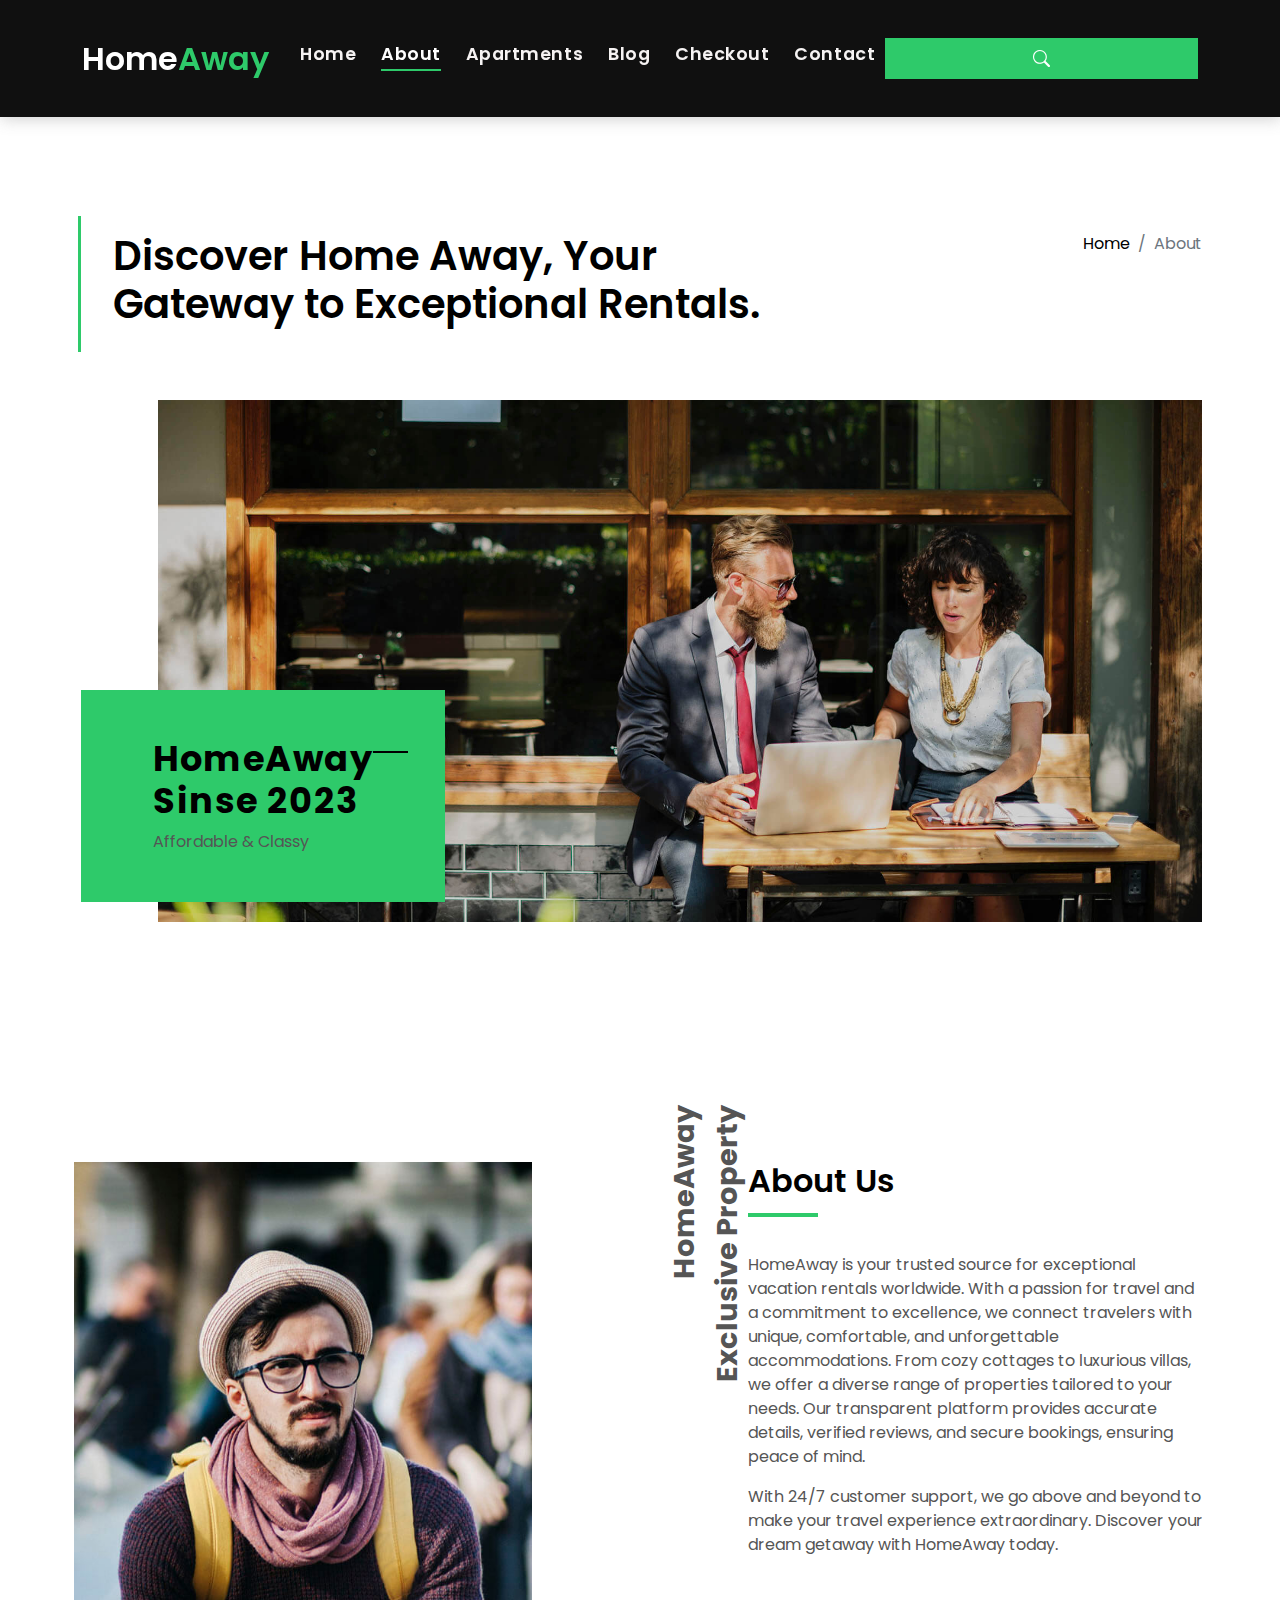
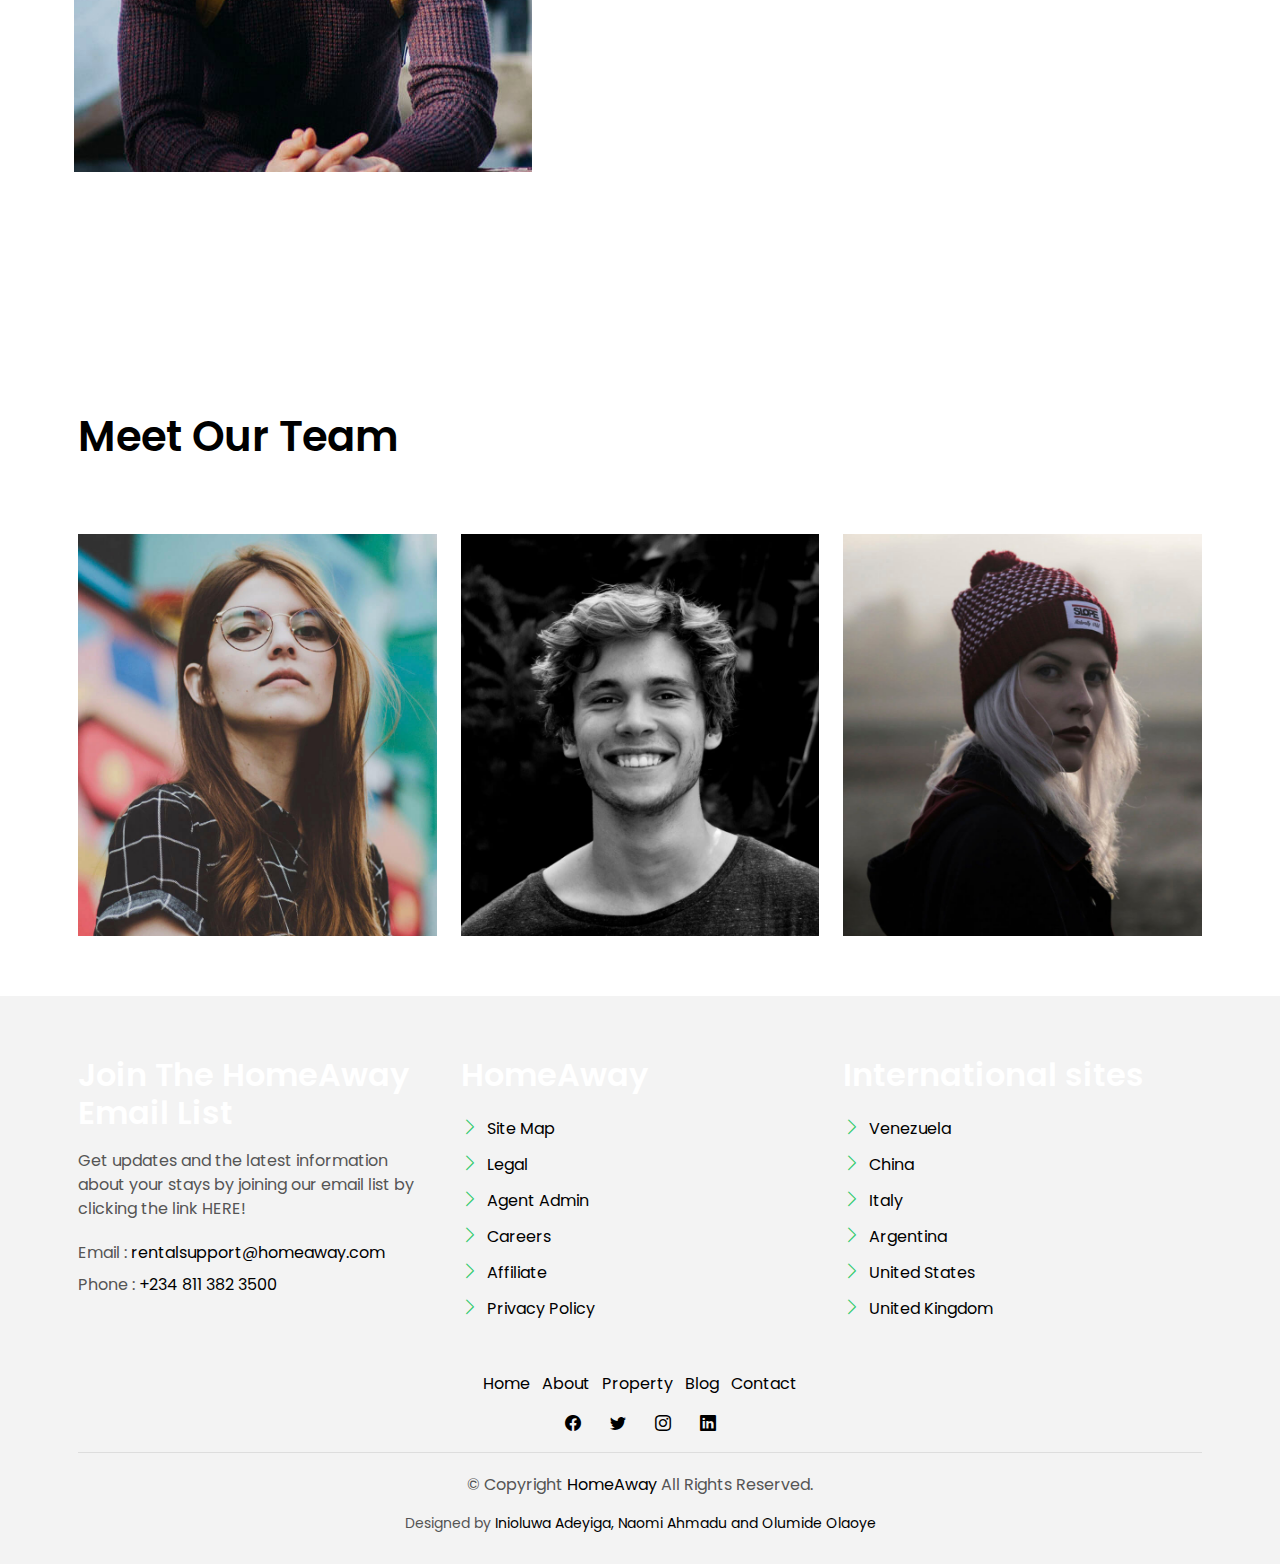
==== commit f48161c0: "updates" ====
--- a/aboutus.html
+++ b/aboutus.html
@@ -1,626 +1,709 @@
 <!DOCTYPE html>
 <html lang="en">
-
-<head>
-  <meta charset="utf-8">
-  <meta content="width=device-width, initial-scale=1.0" name="viewport">
-
-  <title> HomeAway- About Us</title>
-  <meta content="" name="description">
-  <meta content="" name="keywords">
-
-  <!-- Favicons -->
-  <link href="assets/img/favicon.png" rel="icon">
-  <link href="assets/img/apple-touch-icon.png" rel="apple-touch-icon">
-
-  <!-- Google Fonts -->
-  <link href="https://fonts.googleapis.com/css?family=Poppins:300,400,500,600,700" rel="stylesheet">
-
-  <!-- Vendor CSS Files -->
-  <link href="assets/vendor/animate.css/animate.min.css" rel="stylesheet">
-  <link href="assets/vendor/bootstrap/css/bootstrap.min.css" rel="stylesheet">
-  <link href="assets/vendor/bootstrap-icons/bootstrap-icons.css" rel="stylesheet">
-  <link href="assets/vendor/swiper/swiper-bundle.min.css" rel="stylesheet">
-
-  <!-- Template Main CSS File -->
-  <link href="assets/css/style.css" rel="stylesheet">
-
-  <!-- =======================================================
+  <head>
+    <meta charset="utf-8" />
+    <meta content="width=device-width, initial-scale=1.0" name="viewport" />
+
+    <title>HomeAway - About Us</title>
+    <meta content="" name="description" />
+    <meta content="" name="keywords" />
+
+    <!-- Favicons -->
+    <link href="assets/img/favicon.png" rel="icon" />
+    <link href="assets/img/apple-touch-icon.png" rel="apple-touch-icon" />
+
+    <!-- Google Fonts -->
+    <link
+      href="https://fonts.googleapis.com/css?family=Poppins:300,400,500,600,700"
+      rel="stylesheet"
+    />
+
+    <!-- Vendor CSS Files -->
+    <link href="assets/vendor/animate.css/animate.min.css" rel="stylesheet" />
+    <link
+      href="assets/vendor/bootstrap/css/bootstrap.min.css"
+      rel="stylesheet"
+    />
+    <link
+      href="assets/vendor/bootstrap-icons/bootstrap-icons.css"
+      rel="stylesheet"
+    />
+    <link href="assets/vendor/swiper/swiper-bundle.min.css" rel="stylesheet" />
+
+    <!-- Template Main CSS File -->
+    <link href="assets/css/style.css" rel="stylesheet" />
+
+    <!-- =======================================================
   * Template Name: EstateAgency
   * Updated: May 30 2023 with Bootstrap v5.3.0
   * Template URL: https://bootstrapmade.com/real-estate-agency-bootstrap-template/
   * Author: BootstrapMade.com
   * License: https://bootstrapmade.com/license/
   ======================================================== -->
-</head>
-
-<body>
-
-  <!-- ======= Property Search Section ======= -->
-  <div class="click-closed"></div>
-  <!--/ Form Search Star /-->
-  <div class="box-collapse">
-    <div class="title-box-d">
-      <h3 class="title-d">Search Property</h3>
+  </head>
+
+  <body>
+    <!-- ======= Property Search Section ======= -->
+    <div class="click-closed"></div>
+    <!--/ Form Search Star /-->
+    <div class="box-collapse">
+      <div class="title-box-d">
+        <h3 class="title-d">Search Property</h3>
+      </div>
+      <span class="close-box-collapse right-boxed bi bi-x"></span>
+      <div class="box-collapse-wrap form">
+        <form class="form-a">
+          <div class="row">
+            <div class="col-md-12 mb-2">
+              <div class="form-group">
+                <label class="pb-2" for="Type">Keyword</label>
+                <input
+                  type="text"
+                  class="form-control form-control-lg form-control-a"
+                  placeholder="Keyword"
+                />
+              </div>
+            </div>
+            <div class="col-md-6 mb-2">
+              <div class="form-group mt-3">
+                <label class="pb-2" for="Type">Type</label>
+                <select
+                  class="form-control form-select form-control-a"
+                  id="Type"
+                >
+                  <option>All Type</option>
+                  <option>For Rent</option>
+                  <option>For Sale</option>
+                  <option>Open House</option>
+                </select>
+              </div>
+            </div>
+            <div class="col-md-6 mb-2">
+              <div class="form-group mt-3">
+                <label class="pb-2" for="city">City</label>
+                <select
+                  class="form-control form-select form-control-a"
+                  id="city"
+                >
+                  <option>All City</option>
+                  <option>Alabama</option>
+                  <option>Arizona</option>
+                  <option>California</option>
+                  <option>Colorado</option>
+                </select>
+              </div>
+            </div>
+            <div class="col-md-6 mb-2">
+              <div class="form-group mt-3">
+                <label class="pb-2" for="bedrooms">Bedrooms</label>
+                <select
+                  class="form-control form-select form-control-a"
+                  id="bedrooms"
+                >
+                  <option>Any</option>
+                  <option>01</option>
+                  <option>02</option>
+                  <option>03</option>
+                </select>
+              </div>
+            </div>
+            <div class="col-md-6 mb-2">
+              <div class="form-group mt-3">
+                <label class="pb-2" for="garages">Garages</label>
+                <select
+                  class="form-control form-select form-control-a"
+                  id="garages"
+                >
+                  <option>Any</option>
+                  <option>01</option>
+                  <option>02</option>
+                  <option>03</option>
+                  <option>04</option>
+                </select>
+              </div>
+            </div>
+            <div class="col-md-6 mb-2">
+              <div class="form-group mt-3">
+                <label class="pb-2" for="bathrooms">Bathrooms</label>
+                <select
+                  class="form-control form-select form-control-a"
+                  id="bathrooms"
+                >
+                  <option>Any</option>
+                  <option>01</option>
+                  <option>02</option>
+                  <option>03</option>
+                </select>
+              </div>
+            </div>
+            <div class="col-md-6 mb-2">
+              <div class="form-group mt-3">
+                <label class="pb-2" for="price">Min Price</label>
+                <select
+                  class="form-control form-select form-control-a"
+                  id="price"
+                >
+                  <option>Unlimite</option>
+                  <option>$50,000</option>
+                  <option>$100,000</option>
+                  <option>$150,000</option>
+                  <option>$200,000</option>
+                </select>
+              </div>
+            </div>
+            <div class="col-md-12">
+              <button type="submit" class="btn btn-b">Search Property</button>
+            </div>
+          </div>
+        </form>
+      </div>
     </div>
-    <span class="close-box-collapse right-boxed bi bi-x"></span>
-    <div class="box-collapse-wrap form">
-      <form class="form-a">
-        <div class="row">
-          <div class="col-md-12 mb-2">
-            <div class="form-group">
-              <label class="pb-2" for="Type">Keyword</label>
-              <input type="text" class="form-control form-control-lg form-control-a" placeholder="Keyword">
-            </div>
-          </div>
-          <div class="col-md-6 mb-2">
-            <div class="form-group mt-3">
-              <label class="pb-2" for="Type">Type</label>
-              <select class="form-control form-select form-control-a" id="Type">
-                <option>All Type</option>
-                <option>For Rent</option>
-                <option>For Sale</option>
-                <option>Open House</option>
-              </select>
-            </div>
-          </div>
-          <div class="col-md-6 mb-2">
-            <div class="form-group mt-3">
-              <label class="pb-2" for="city">City</label>
-              <select class="form-control form-select form-control-a" id="city">
-                <option>All City</option>
-                <option>Alabama</option>
-                <option>Arizona</option>
-                <option>California</option>
-                <option>Colorado</option>
-              </select>
-            </div>
-          </div>
-          <div class="col-md-6 mb-2">
-            <div class="form-group mt-3">
-              <label class="pb-2" for="bedrooms">Bedrooms</label>
-              <select class="form-control form-select form-control-a" id="bedrooms">
-                <option>Any</option>
-                <option>01</option>
-                <option>02</option>
-                <option>03</option>
-              </select>
-            </div>
-          </div>
-          <div class="col-md-6 mb-2">
-            <div class="form-group mt-3">
-              <label class="pb-2" for="garages">Garages</label>
-              <select class="form-control form-select form-control-a" id="garages">
-                <option>Any</option>
-                <option>01</option>
-                <option>02</option>
-                <option>03</option>
-                <option>04</option>
-              </select>
-            </div>
-          </div>
-          <div class="col-md-6 mb-2">
-            <div class="form-group mt-3">
-              <label class="pb-2" for="bathrooms">Bathrooms</label>
-              <select class="form-control form-select form-control-a" id="bathrooms">
-                <option>Any</option>
-                <option>01</option>
-                <option>02</option>
-                <option>03</option>
-              </select>
-            </div>
-          </div>
-          <div class="col-md-6 mb-2">
-            <div class="form-group mt-3">
-              <label class="pb-2" for="price">Min Price</label>
-              <select class="form-control form-select form-control-a" id="price">
-                <option>Unlimite</option>
-                <option>$50,000</option>
-                <option>$100,000</option>
-                <option>$150,000</option>
-                <option>$200,000</option>
-              </select>
-            </div>
-          </div>
-          <div class="col-md-12">
-            <button type="submit" class="btn btn-b">Search Property</button>
-          </div>
+    <!-- End Property Search Section -->>
+
+    <!-- ======= Header/Navbar ======= -->
+    <nav class="navbar navbar-default navbar-trans navbar-expand-lg fixed-top">
+      <div class="container">
+        <button
+          class="navbar-toggler collapsed"
+          type="button"
+          data-bs-toggle="collapse"
+          data-bs-target="#navbarDefault"
+          aria-controls="navbarDefault"
+          aria-expanded="false"
+          aria-label="Toggle navigation"
+        >
+          <span></span>
+          <span></span>
+          <span></span>
+        </button>
+        <a class="navbar-brand text-brand" href="index.html"
+          >Home<span class="color-b">Away</span></a
+        >
+
+        <div
+          class="navbar-collapse collapse justify-content-center"
+          id="navbarDefault"
+        >
+          <ul class="navbar-nav">
+            <li class="nav-item">
+              <a class="nav-link" href="index.html">Home</a>
+            </li>
+
+            <li class="nav-item">
+              <a class="nav-link active" href="about.html">About</a>
+            </li>
+
+            <li class="nav-item">
+              <a class="nav-link" href="property-grid.html">Apartments</a>
+            </li>
+
+            <li class="nav-item">
+              <a class="nav-link" href="blog-grid.html">Blog</a>
+            </li>
+
+            <li class="nav-item">
+              <a class="nav-link" href="checkout.html">Checkout</a>
+            </li>
+
+            <li class="nav-item">
+              <a class="nav-link" href="contact.html">Contact</a>
+            </li>
+          </ul>
         </div>
-      </form>
-    </div>
-  </div><!-- End Property Search Section -->>
-
-  <!-- ======= Header/Navbar ======= -->
-  <nav class="navbar navbar-default navbar-trans navbar-expand-lg fixed-top">
-    <div class="container">
-      <button class="navbar-toggler collapsed" type="button" data-bs-toggle="collapse" data-bs-target="#navbarDefault" aria-controls="navbarDefault" aria-expanded="false" aria-label="Toggle navigation">
-        <span></span>
-        <span></span>
-        <span></span>
-      </button>
-      <a class="navbar-brand text-brand" href="index.html">Home<span class="color-b">Away</span></a>
-
-      <div class="navbar-collapse collapse justify-content-center" id="navbarDefault">
-        <ul class="navbar-nav">
-
-          <li class="nav-item">
-            <a class="nav-link " href="index.html">Home</a>
-          </li>
-
-          <li class="nav-item">
-            <a class="nav-link active" href="about.html">About</a>
-          </li>
-
-          <li class="nav-item">
-            <a class="nav-link " href="property-grid.html">Apartments</a>
-          </li>
-
-          <li class="nav-item">
-            <a class="nav-link " href="blog-grid.html">Blog</a>
-          </li>
-
-          <li class="nav-item">
-            <a class="nav-link " href="checkout.html">Checkout</a>
-          </li>
-          
-          <li class="nav-item">
-            <a class="nav-link " href="contact.html">Contact</a>
-          </li>
-        </ul>
+
+        <button
+          type="button"
+          class="btn btn-b-n navbar-toggle-box navbar-toggle-box-collapse"
+          data-bs-toggle="collapse"
+          data-bs-target="#navbarTogglerDemo01"
+        >
+          <i class="bi bi-search"></i>
+        </button>
       </div>
-
-      <button type="button" class="btn btn-b-n navbar-toggle-box navbar-toggle-box-collapse" data-bs-toggle="collapse" data-bs-target="#navbarTogglerDemo01">
-        <i class="bi bi-search"></i>
-      </button>
-
-    </div>
-  </nav><!-- End Header/Navbar -->
-
-  <main id="main">
-
-    <!-- ======= Intro Single ======= -->
-    <section class="intro-single">
+    </nav>
+    <!-- End Header/Navbar -->
+
+    <main id="main">
+      <!-- ======= Intro Single ======= -->
+      <section class="intro-single">
+        <div class="container">
+          <div class="row">
+            <div class="col-md-12 col-lg-8">
+              <div class="title-single-box">
+                <h1 class="title-single">
+                  Discover Home Away, Your Gateway to Exceptional Rentals.
+                </h1>
+              </div>
+            </div>
+            <div class="col-md-12 col-lg-4">
+              <nav
+                aria-label="breadcrumb"
+                class="breadcrumb-box d-flex justify-content-lg-end"
+              >
+                <ol class="breadcrumb">
+                  <li class="breadcrumb-item">
+                    <a href="#">Home</a>
+                  </li>
+                  <li class="breadcrumb-item active" aria-current="page">
+                    About
+                  </li>
+                </ol>
+              </nav>
+            </div>
+          </div>
+        </div>
+      </section>
+      <!-- End Intro Single-->
+
+      <!-- ======= About Section ======= -->
+      <section class="section-about">
+        <div class="container">
+          <div class="row">
+            <div class="col-sm-12 position-relative">
+              <div class="about-img-box">
+                <img
+                  src="assets/img/slide-about-1.jpg"
+                  alt=""
+                  class="img-fluid"
+                />
+              </div>
+              <div class="sinse-box">
+                <h3 class="sinse-title">
+                  HomeAway
+                  <span></span>
+                  <br />
+                  Sinse 2023
+                </h3>
+                <p>Affordable & Classy</p>
+              </div>
+            </div>
+            <div class="col-md-12 section-t8 position-relative">
+              <div class="row">
+                <div class="col-md-6 col-lg-5">
+                  <img src="assets/img/about-2.jpg" alt="" class="img-fluid" />
+                </div>
+                <div class="col-lg-2 d-none d-lg-block position-relative">
+                  <div class="title-vertical d-flex justify-content-start">
+                    <span>HomeAway Exclusive Property</span>
+                  </div>
+                </div>
+                <div class="col-md-6 col-lg-5 section-md-t3">
+                  <div class="title-box-d">
+                    <h3 class="title-d">
+                      About <span class="color-d"></span> Us
+                      <br />
+                    </h3>
+                  </div>
+                  <p class="color-text-a">
+                    HomeAway is your trusted source for exceptional vacation
+                    rentals worldwide. With a passion for travel and a
+                    commitment to excellence, we connect travelers with unique,
+                    comfortable, and unforgettable accommodations. From cozy
+                    cottages to luxurious villas, we offer a diverse range of
+                    properties tailored to your needs. Our transparent platform
+                    provides accurate details, verified reviews, and secure
+                    bookings, ensuring peace of mind.
+                  </p>
+                  <p class="color-text-a">
+                    With 24/7 customer support, we go above and beyond to make
+                    your travel experience extraordinary. Discover your dream
+                    getaway with HomeAway today.
+                  </p>
+                </div>
+              </div>
+            </div>
+          </div>
+        </div>
+      </section>
+
+      <!-- =======Team Section ======= -->
+      <section class="section-agents section-t8">
+        <div class="container">
+          <div class="row">
+            <div class="col-md-12">
+              <div class="title-wrap d-flex justify-content-between">
+                <div class="title-box">
+                  <h2 class="title-a">Meet Our Team</h2>
+                </div>
+              </div>
+            </div>
+          </div>
+          <div class="row">
+            <div class="col-md-4">
+              <div class="card-box-d">
+                <div class="card-img-d">
+                  <img
+                    src="assets/img/agent-7.jpg"
+                    alt=""
+                    class="img-d img-fluid"
+                  />
+                </div>
+                <div class="card-overlay card-overlay-hover">
+                  <div class="card-header-d">
+                    <div class="card-title-d align-self-center">
+                      <h3 class="title-d">
+                        <a href="agent-single.html" class="link-two"
+                          >Margaret Sotillo <br />
+                          Escala</a
+                        >
+                      </h3>
+                    </div>
+                  </div>
+                  <div class="card-body-d">
+                    <p class="content-d color-text-a">
+                      Sed porttitor lectus nibh, Cras ultricies ligula sed magna
+                      dictum porta two.
+                    </p>
+                    <div class="info-agents color-a">
+                      <p><strong>Phone: </strong> +234 811 382 3500</p>
+                      <p><strong>Email: </strong> rentalsupport@homeaway.com</p>
+                    </div>
+                  </div>
+                  <div class="card-footer-d">
+                    <div class="socials-footer d-flex justify-content-center">
+                      <ul class="list-inline">
+                        <li class="list-inline-item">
+                          <a href="#" class="link-one">
+                            <i class="bi bi-facebook" aria-hidden="true"></i>
+                          </a>
+                        </li>
+                        <li class="list-inline-item">
+                          <a href="#" class="link-one">
+                            <i class="bi bi-twitter" aria-hidden="true"></i>
+                          </a>
+                        </li>
+                        <li class="list-inline-item">
+                          <a href="#" class="link-one">
+                            <i class="bi bi-instagram" aria-hidden="true"></i>
+                          </a>
+                        </li>
+                        <li class="list-inline-item">
+                          <a href="#" class="link-one">
+                            <i class="bi bi-linkedin" aria-hidden="true"></i>
+                          </a>
+                        </li>
+                      </ul>
+                    </div>
+                  </div>
+                </div>
+              </div>
+            </div>
+            <div class="col-md-4">
+              <div class="card-box-d">
+                <div class="card-img-d">
+                  <img
+                    src="assets/img/agent-6.jpg"
+                    alt=""
+                    class="img-d img-fluid"
+                  />
+                </div>
+                <div class="card-overlay card-overlay-hover">
+                  <div class="card-header-d">
+                    <div class="card-title-d align-self-center">
+                      <h3 class="title-d">
+                        <a href="agent-single.html" class="link-two"
+                          >Stiven Spilver <br />
+                          Darw</a
+                        >
+                      </h3>
+                    </div>
+                  </div>
+                  <div class="card-body-d">
+                    <p class="content-d color-text-a">
+                      Sed porttitor lectus nibh, Cras ultricies ligula sed magna
+                      dictum porta two.
+                    </p>
+                    <div class="info-agents color-a">
+                      <p><strong>Phone: </strong> +54 356 945234</p>
+                      <p><strong>Email: </strong> agents@example.com</p>
+                    </div>
+                  </div>
+                  <div class="card-footer-d">
+                    <div class="socials-footer d-flex justify-content-center">
+                      <ul class="list-inline">
+                        <li class="list-inline-item">
+                          <a href="#" class="link-one">
+                            <i class="bi bi-facebook" aria-hidden="true"></i>
+                          </a>
+                        </li>
+                        <li class="list-inline-item">
+                          <a href="#" class="link-one">
+                            <i class="bi bi-twitter" aria-hidden="true"></i>
+                          </a>
+                        </li>
+                        <li class="list-inline-item">
+                          <a href="#" class="link-one">
+                            <i class="bi bi-instagram" aria-hidden="true"></i>
+                          </a>
+                        </li>
+                        <li class="list-inline-item">
+                          <a href="#" class="link-one">
+                            <i class="bi bi-linkedin" aria-hidden="true"></i>
+                          </a>
+                        </li>
+                        <li class="list-inline-item">
+                          <a href="#" class="link-one">
+                            <i class="bi bi-dribbble" aria-hidden="true"></i>
+                          </a>
+                        </li>
+                      </ul>
+                    </div>
+                  </div>
+                </div>
+              </div>
+            </div>
+            <div class="col-md-4">
+              <div class="card-box-d">
+                <div class="card-img-d">
+                  <img
+                    src="assets/img/agent-5.jpg"
+                    alt=""
+                    class="img-d img-fluid"
+                  />
+                </div>
+                <div class="card-overlay card-overlay-hover">
+                  <div class="card-header-d">
+                    <div class="card-title-d align-self-center">
+                      <h3 class="title-d">
+                        <a href="agent-single.html" class="link-two"
+                          >Emma Toledo <br />
+                          Cascada</a
+                        >
+                      </h3>
+                    </div>
+                  </div>
+                  <div class="card-body-d">
+                    <p class="content-d color-text-a">
+                      Sed porttitor lectus nibh, Cras ultricies ligula sed magna
+                      dictum porta two.
+                    </p>
+                    <div class="info-agents color-a">
+                      <p><strong>Phone: </strong> +54 356 945234</p>
+                      <p><strong>Email: </strong> agents@example.com</p>
+                    </div>
+                  </div>
+                  <div class="card-footer-d">
+                    <div class="socials-footer d-flex justify-content-center">
+                      <ul class="list-inline">
+                        <li class="list-inline-item">
+                          <a href="#" class="link-one">
+                            <i class="bi bi-facebook" aria-hidden="true"></i>
+                          </a>
+                        </li>
+                        <li class="list-inline-item">
+                          <a href="#" class="link-one">
+                            <i class="bi bi-twitter" aria-hidden="true"></i>
+                          </a>
+                        </li>
+                        <li class="list-inline-item">
+                          <a href="#" class="link-one">
+                            <i class="bi bi-instagram" aria-hidden="true"></i>
+                          </a>
+                        </li>
+                        <li class="list-inline-item">
+                          <a href="#" class="link-one">
+                            <i class="bi bi-linkedin" aria-hidden="true"></i>
+                          </a>
+                        </li>
+                        <li class="list-inline-item">
+                          <a href="#" class="link-one">
+                            <i class="bi bi-dribbble" aria-hidden="true"></i>
+                          </a>
+                        </li>
+                      </ul>
+                    </div>
+                  </div>
+                </div>
+              </div>
+            </div>
+          </div>
+        </div>
+      </section>
+      <!-- End About Section-->
+    </main>
+    <!-- End #main -->
+
+    <!-- ======= Footer ======= -->
+    <section class="section-footer">
       <div class="container">
         <div class="row">
-          <div class="col-md-12 col-lg-8">
-            <div class="title-single-box">
-              <h1 class="title-single">We Do Great Design For Creative Folks</h1>
-            </div>
-          </div>
-          <div class="col-md-12 col-lg-4">
-            <nav aria-label="breadcrumb" class="breadcrumb-box d-flex justify-content-lg-end">
-              <ol class="breadcrumb">
-                <li class="breadcrumb-item">
-                  <a href="#">Home</a>
-                </li>
-                <li class="breadcrumb-item active" aria-current="page">
-                  About
-                </li>
-              </ol>
-            </nav>
-          </div>
-        </div>
-      </div>
-    </section><!-- End Intro Single-->
-
-    <!-- ======= About Section ======= -->
-    <section class="section-about">
-      <div class="container">
-        <div class="row">
-          <div class="col-sm-12 position-relative">
-            <div class="about-img-box">
-              <img src="assets/img/slide-about-1.jpg" alt="" class="img-fluid">
-            </div>
-            <div class="sinse-box">
-              <h3 class="sinse-title">EstateAgency
-                <span></span>
-                <br> Sinse 2017
-              </h3>
-              <p>Art & Creative</p>
-            </div>
-          </div>
-          <div class="col-md-12 section-t8 position-relative">
-            <div class="row">
-              <div class="col-md-6 col-lg-5">
-                <img src="assets/img/about-2.jpg" alt="" class="img-fluid">
-              </div>
-              <div class="col-lg-2  d-none d-lg-block position-relative">
-                <div class="title-vertical d-flex justify-content-start">
-                  <span>EstateAgency Exclusive Property</span>
-                </div>
-              </div>
-              <div class="col-md-6 col-lg-5 section-md-t3">
-                <div class="title-box-d">
-                  <h3 class="title-d">Sed
-                    <span class="color-d">porttitor</span> lectus
-                    <br> nibh.
-                  </h3>
-                </div>
-                <p class="color-text-a">
-                  Mauris blandit aliquet elit, eget tincidunt nibh pulvinar a. Vivamus magna justo, lacinia eget
-                  consectetur sed, convallis
-                  at tellus. Praesent sapien massa, convallis a pellentesque nec, egestas non nisi. Vestibulum
-                  ante ipsum primis in faucibus orci luctus et ultrices posuere cubilia Curae; Donec velit
-                  neque, auctor sit amet aliquam vel, ullamcorper sit amet ligula.
+          <div class="col-sm-12 col-md-4">
+            <div class="widget-a">
+              <div class="w-header-a">
+                <h3 class="w-title-a text-brand">Join The HomeAway Email List</h3>
+              </div>
+              <div class="w-body-a">
+                <p class="w-text-a color-text-a">
+                  Get updates and the latest information about your stays by joining our email list by clicking the link HERE!
                 </p>
-                <p class="color-text-a">
-                  Sed porttitor lectus nibh. Vivamus magna justo, lacinia eget consectetur sed, convallis at tellus.
-                  Mauris blandit aliquet
-                  elit, eget tincidunt nibh pulvinar a. Vivamus magna justo, lacinia eget consectetur sed,
-                  convallis at tellus.
-                </p>
+              </div>
+              <div class="w-footer-a">
+                <ul class="list-unstyled">
+                  <li class="color-a">
+                    <span class="color-text-a">Email :</span>
+                    rentalsupport@homeaway.com
+                  </li>
+                  <li class="color-a">
+                    <span class="color-text-a">Phone :</span> +234 811 382 3500
+                  </li>
+                </ul>
+              </div>
+            </div>
+          </div>
+          <div class="col-sm-12 col-md-4 section-md-t3">
+            <div class="widget-a">
+              <div class="w-header-a">
+                <h3 class="w-title-a text-brand">HomeAway</h3>
+              </div>
+              <div class="w-body-a">
+                <div class="w-body-a">
+                  <ul class="list-unstyled">
+                    <li class="item-list-a">
+                      <i class="bi bi-chevron-right"></i>
+                      <a href="#">Site Map</a>
+                    </li>
+                    <li class="item-list-a">
+                      <i class="bi bi-chevron-right"></i> <a href="#">Legal</a>
+                    </li>
+                    <li class="item-list-a">
+                      <i class="bi bi-chevron-right"></i>
+                      <a href="#">Agent Admin</a>
+                    </li>
+                    <li class="item-list-a">
+                      <i class="bi bi-chevron-right"></i>
+                      <a href="#">Careers</a>
+                    </li>
+                    <li class="item-list-a">
+                      <i class="bi bi-chevron-right"></i>
+                      <a href="#">Affiliate</a>
+                    </li>
+                    <li class="item-list-a">
+                      <i class="bi bi-chevron-right"></i>
+                      <a href="#">Privacy Policy</a>
+                    </li>
+                  </ul>
+                </div>
+              </div>
+            </div>
+          </div>
+          <div class="col-sm-12 col-md-4 section-md-t3">
+            <div class="widget-a">
+              <div class="w-header-a">
+                <h3 class="w-title-a text-brand">International sites</h3>
+              </div>
+              <div class="w-body-a">
+                <ul class="list-unstyled">
+                  <li class="item-list-a">
+                    <i class="bi bi-chevron-right"></i>
+                    <a href="#">Venezuela</a>
+                  </li>
+                  <li class="item-list-a">
+                    <i class="bi bi-chevron-right"></i> <a href="#">China</a>
+                  </li>
+                  <li class="item-list-a">
+                    <i class="bi bi-chevron-right"></i>
+                    <a href="#">Italy</a>
+                  </li>
+                  <li class="item-list-a">
+                    <i class="bi bi-chevron-right"></i>
+                    <a href="#">Argentina</a>
+                  </li>
+                  <li class="item-list-a">
+                    <i class="bi bi-chevron-right"></i>
+                    <a href="#">United States</a>
+                  </li>
+                  <li class="item-list-a">
+                    <i class="bi bi-chevron-right"></i>
+                    <a href="#">United Kingdom</a>
+                  </li>
+                </ul>
               </div>
             </div>
           </div>
         </div>
       </div>
     </section>
-
-    <!-- =======Team Section ======= -->
-    <section class="section-agents section-t8">
+    <footer>
       <div class="container">
         <div class="row">
           <div class="col-md-12">
-            <div class="title-wrap d-flex justify-content-between">
-              <div class="title-box">
-                <h2 class="title-a">Meet Our Team</h2>
-              </div>
-            </div>
-          </div>
-        </div>
-        <div class="row">
-          <div class="col-md-4">
-            <div class="card-box-d">
-              <div class="card-img-d">
-                <img src="assets/img/agent-7.jpg" alt="" class="img-d img-fluid">
-              </div>
-              <div class="card-overlay card-overlay-hover">
-                <div class="card-header-d">
-                  <div class="card-title-d align-self-center">
-                    <h3 class="title-d">
-                      <a href="agent-single.html" class="link-two">Margaret Sotillo
-                        <br> Escala</a>
-                    </h3>
-                  </div>
-                </div>
-                <div class="card-body-d">
-                  <p class="content-d color-text-a">
-                    Sed porttitor lectus nibh, Cras ultricies ligula sed magna dictum porta two.
-                  </p>
-                  <div class="info-agents color-a">
-                    <p>
-                      <strong>Phone: </strong> +54 356 945234
-                    </p>
-                    <p>
-                      <strong>Email: </strong> agents@example.com
-                    </p>
-                  </div>
-                </div>
-                <div class="card-footer-d">
-                  <div class="socials-footer d-flex justify-content-center">
-                    <ul class="list-inline">
-                      <li class="list-inline-item">
-                        <a href="#" class="link-one">
-                          <i class="bi bi-facebook" aria-hidden="true"></i>
-                        </a>
-                      </li>
-                      <li class="list-inline-item">
-                        <a href="#" class="link-one">
-                          <i class="bi bi-twitter" aria-hidden="true"></i>
-                        </a>
-                      </li>
-                      <li class="list-inline-item">
-                        <a href="#" class="link-one">
-                          <i class="bi bi-instagram" aria-hidden="true"></i>
-                        </a>
-                      </li>
-                      <li class="list-inline-item">
-                        <a href="#" class="link-one">
-                          <i class="bi bi-linkedin" aria-hidden="true"></i>
-                        </a>
-                      </li>
-                    </ul>
-                  </div>
-                </div>
-              </div>
-            </div>
-          </div>
-          <div class="col-md-4">
-            <div class="card-box-d">
-              <div class="card-img-d">
-                <img src="assets/img/agent-6.jpg" alt="" class="img-d img-fluid">
-              </div>
-              <div class="card-overlay card-overlay-hover">
-                <div class="card-header-d">
-                  <div class="card-title-d align-self-center">
-                    <h3 class="title-d">
-                      <a href="agent-single.html" class="link-two">Stiven Spilver
-                        <br> Darw</a>
-                    </h3>
-                  </div>
-                </div>
-                <div class="card-body-d">
-                  <p class="content-d color-text-a">
-                    Sed porttitor lectus nibh, Cras ultricies ligula sed magna dictum porta two.
-                  </p>
-                  <div class="info-agents color-a">
-                    <p>
-                      <strong>Phone: </strong> +54 356 945234
-                    </p>
-                    <p>
-                      <strong>Email: </strong> agents@example.com
-                    </p>
-                  </div>
-                </div>
-                <div class="card-footer-d">
-                  <div class="socials-footer d-flex justify-content-center">
-                    <ul class="list-inline">
-                      <li class="list-inline-item">
-                        <a href="#" class="link-one">
-                          <i class="bi bi-facebook" aria-hidden="true"></i>
-                        </a>
-                      </li>
-                      <li class="list-inline-item">
-                        <a href="#" class="link-one">
-                          <i class="bi bi-twitter" aria-hidden="true"></i>
-                        </a>
-                      </li>
-                      <li class="list-inline-item">
-                        <a href="#" class="link-one">
-                          <i class="bi bi-instagram" aria-hidden="true"></i>
-                        </a>
-                      </li>
-                      <li class="list-inline-item">
-                        <a href="#" class="link-one">
-                          <i class="bi bi-linkedin" aria-hidden="true"></i>
-                        </a>
-                      </li>
-                      <li class="list-inline-item">
-                        <a href="#" class="link-one">
-                          <i class="bi bi-dribbble" aria-hidden="true"></i>
-                        </a>
-                      </li>
-                    </ul>
-                  </div>
-                </div>
-              </div>
-            </div>
-          </div>
-          <div class="col-md-4">
-            <div class="card-box-d">
-              <div class="card-img-d">
-                <img src="assets/img/agent-5.jpg" alt="" class="img-d img-fluid">
-              </div>
-              <div class="card-overlay card-overlay-hover">
-                <div class="card-header-d">
-                  <div class="card-title-d align-self-center">
-                    <h3 class="title-d">
-                      <a href="agent-single.html" class="link-two">Emma Toledo
-                        <br> Cascada</a>
-                    </h3>
-                  </div>
-                </div>
-                <div class="card-body-d">
-                  <p class="content-d color-text-a">
-                    Sed porttitor lectus nibh, Cras ultricies ligula sed magna dictum porta two.
-                  </p>
-                  <div class="info-agents color-a">
-                    <p>
-                      <strong>Phone: </strong> +54 356 945234
-                    </p>
-                    <p>
-                      <strong>Email: </strong> agents@example.com
-                    </p>
-                  </div>
-                </div>
-                <div class="card-footer-d">
-                  <div class="socials-footer d-flex justify-content-center">
-                    <ul class="list-inline">
-                      <li class="list-inline-item">
-                        <a href="#" class="link-one">
-                          <i class="bi bi-facebook" aria-hidden="true"></i>
-                        </a>
-                      </li>
-                      <li class="list-inline-item">
-                        <a href="#" class="link-one">
-                          <i class="bi bi-twitter" aria-hidden="true"></i>
-                        </a>
-                      </li>
-                      <li class="list-inline-item">
-                        <a href="#" class="link-one">
-                          <i class="bi bi-instagram" aria-hidden="true"></i>
-                        </a>
-                      </li>
-                      <li class="list-inline-item">
-                        <a href="#" class="link-one">
-                          <i class="bi bi-linkedin" aria-hidden="true"></i>
-                        </a>
-                      </li>
-                      <li class="list-inline-item">
-                        <a href="#" class="link-one">
-                          <i class="bi bi-dribbble" aria-hidden="true"></i>
-                        </a>
-                      </li>
-                    </ul>
-                  </div>
-                </div>
-              </div>
-            </div>
-          </div>
-        </div>
-      </div>
-    </section><!-- End About Section-->
-
-  </main><!-- End #main -->
-
-  <!-- ======= Footer ======= -->
-  <section class="section-footer">
-    <div class="container">
-      <div class="row">
-        <div class="col-sm-12 col-md-4">
-          <div class="widget-a">
-            <div class="w-header-a">
-              <h3 class="w-title-a text-brand">EstateAgency</h3>
-            </div>
-            <div class="w-body-a">
-              <p class="w-text-a color-text-a">
-                Enim minim veniam quis nostrud exercitation ullamco laboris nisi ut aliquip exea commodo consequat duis
-                sed aute irure.
+            <nav class="nav-footer">
+              <ul class="list-inline">
+                <li class="list-inline-item">
+                  <a href="#">Home</a>
+                </li>
+                <li class="list-inline-item">
+                  <a href="#">About</a>
+                </li>
+                <li class="list-inline-item">
+                  <a href="#">Property</a>
+                </li>
+                <li class="list-inline-item">
+                  <a href="#">Blog</a>
+                </li>
+                <li class="list-inline-item">
+                  <a href="#">Contact</a>
+                </li>
+              </ul>
+            </nav>
+            <div class="socials-a">
+              <ul class="list-inline">
+                <li class="list-inline-item">
+                  <a href="#">
+                    <i class="bi bi-facebook" aria-hidden="true"></i>
+                  </a>
+                </li>
+                <li class="list-inline-item">
+                  <a href="#">
+                    <i class="bi bi-twitter" aria-hidden="true"></i>
+                  </a>
+                </li>
+                <li class="list-inline-item">
+                  <a href="#">
+                    <i class="bi bi-instagram" aria-hidden="true"></i>
+                  </a>
+                </li>
+                <li class="list-inline-item">
+                  <a href="#">
+                    <i class="bi bi-linkedin" aria-hidden="true"></i>
+                  </a>
+                </li>
+              </ul>
+            </div>
+            <div class="copyright-footer">
+              <p class="copyright color-text-a">
+                &copy; Copyright
+                <span class="color-a">HomeAway</span> All Rights Reserved.
               </p>
             </div>
-            <div class="w-footer-a">
-              <ul class="list-unstyled">
-                <li class="color-a">
-                  <span class="color-text-a">Phone .</span> contact@example.com
-                </li>
-                <li class="color-a">
-                  <span class="color-text-a">Email .</span> +54 356 945234
-                </li>
-              </ul>
-            </div>
-          </div>
-        </div>
-        <div class="col-sm-12 col-md-4 section-md-t3">
-          <div class="widget-a">
-            <div class="w-header-a">
-              <h3 class="w-title-a text-brand">The Company</h3>
-            </div>
-            <div class="w-body-a">
-              <div class="w-body-a">
-                <ul class="list-unstyled">
-                  <li class="item-list-a">
-                    <i class="bi bi-chevron-right"></i> <a href="#">Site Map</a>
-                  </li>
-                  <li class="item-list-a">
-                    <i class="bi bi-chevron-right"></i> <a href="#">Legal</a>
-                  </li>
-                  <li class="item-list-a">
-                    <i class="bi bi-chevron-right"></i> <a href="#">Agent Admin</a>
-                  </li>
-                  <li class="item-list-a">
-                    <i class="bi bi-chevron-right"></i> <a href="#">Careers</a>
-                  </li>
-                  <li class="item-list-a">
-                    <i class="bi bi-chevron-right"></i> <a href="#">Affiliate</a>
-                  </li>
-                  <li class="item-list-a">
-                    <i class="bi bi-chevron-right"></i> <a href="#">Privacy Policy</a>
-                  </li>
-                </ul>
-              </div>
-            </div>
-          </div>
-        </div>
-        <div class="col-sm-12 col-md-4 section-md-t3">
-          <div class="widget-a">
-            <div class="w-header-a">
-              <h3 class="w-title-a text-brand">International sites</h3>
-            </div>
-            <div class="w-body-a">
-              <ul class="list-unstyled">
-                <li class="item-list-a">
-                  <i class="bi bi-chevron-right"></i> <a href="#">Venezuela</a>
-                </li>
-                <li class="item-list-a">
-                  <i class="bi bi-chevron-right"></i> <a href="#">China</a>
-                </li>
-                <li class="item-list-a">
-                  <i class="bi bi-chevron-right"></i> <a href="#">Hong Kong</a>
-                </li>
-                <li class="item-list-a">
-                  <i class="bi bi-chevron-right"></i> <a href="#">Argentina</a>
-                </li>
-                <li class="item-list-a">
-                  <i class="bi bi-chevron-right"></i> <a href="#">Singapore</a>
-                </li>
-                <li class="item-list-a">
-                  <i class="bi bi-chevron-right"></i> <a href="#">Philippines</a>
-                </li>
-              </ul>
-            </div>
-          </div>
-        </div>
-      </div>
-    </div>
-  </section>
-  <footer>
-    <div class="container">
-      <div class="row">
-        <div class="col-md-12">
-          <nav class="nav-footer">
-            <ul class="list-inline">
-              <li class="list-inline-item">
-                <a href="#">Home</a>
-              </li>
-              <li class="list-inline-item">
-                <a href="#">About</a>
-              </li>
-              <li class="list-inline-item">
-                <a href="#">Property</a>
-              </li>
-              <li class="list-inline-item">
-                <a href="#">Blog</a>
-              </li>
-              <li class="list-inline-item">
-                <a href="#">Contact</a>
-              </li>
-            </ul>
-          </nav>
-          <div class="socials-a">
-            <ul class="list-inline">
-              <li class="list-inline-item">
-                <a href="#">
-                  <i class="bi bi-facebook" aria-hidden="true"></i>
-                </a>
-              </li>
-              <li class="list-inline-item">
-                <a href="#">
-                  <i class="bi bi-twitter" aria-hidden="true"></i>
-                </a>
-              </li>
-              <li class="list-inline-item">
-                <a href="#">
-                  <i class="bi bi-instagram" aria-hidden="true"></i>
-                </a>
-              </li>
-              <li class="list-inline-item">
-                <a href="#">
-                  <i class="bi bi-linkedin" aria-hidden="true"></i>
-                </a>
-              </li>
-            </ul>
-          </div>
-          <div class="copyright-footer">
-            <p class="copyright color-text-a">
-              &copy; Copyright
-              <span class="color-a">EstateAgency</span> All Rights Reserved.
-            </p>
-          </div>
-          <div class="credits">
-            <!--
+            <div class="credits">
+              <!--
             All the links in the footer should remain intact.
             You can delete the links only if you purchased the pro version.
             Licensing information: https://bootstrapmade.com/license/
             Purchase the pro version with working PHP/AJAX contact form: https://bootstrapmade.com/buy/?theme=EstateAgency
           -->
-            Designed by <a href="https://bootstrapmade.com/">BootstrapMade</a>
+              Designed by <a href="https://bootstrapmade.com/">Inioluwa Adeyiga, Naomi Ahmadu and Olumide Olaoye</a>
+            </div>
           </div>
         </div>
       </div>
-    </div>
-  </footer><!-- End  Footer -->
-
-  <div id="preloader"></div>
-  <a href="#" class="back-to-top d-flex align-items-center justify-content-center"><i class="bi bi-arrow-up-short"></i></a>
-
-  <!-- Vendor JS Files -->
-  <script src="assets/vendor/bootstrap/js/bootstrap.bundle.min.js"></script>
-  <script src="assets/vendor/swiper/swiper-bundle.min.js"></script>
-  <script src="assets/vendor/php-email-form/validate.js"></script>
-
-  <!-- Template Main JS File -->
-  <script src="assets/js/main.js"></script>
-
-</body>
-
-</html>+    </footer>
+    <!-- End  Footer -->
+
+    <div id="preloader"></div>
+    <a
+      href="#"
+      class="back-to-top d-flex align-items-center justify-content-center"
+      ><i class="bi bi-arrow-up-short"></i
+    ></a>
+
+    <!-- Vendor JS Files -->
+    <script src="assets/vendor/bootstrap/js/bootstrap.bundle.min.js"></script>
+    <script src="assets/vendor/swiper/swiper-bundle.min.js"></script>
+    <script src="assets/vendor/php-email-form/validate.js"></script>
+
+    <!-- Template Main JS File -->
+    <script src="assets/js/main.js"></script>
+  </body>
+</html>
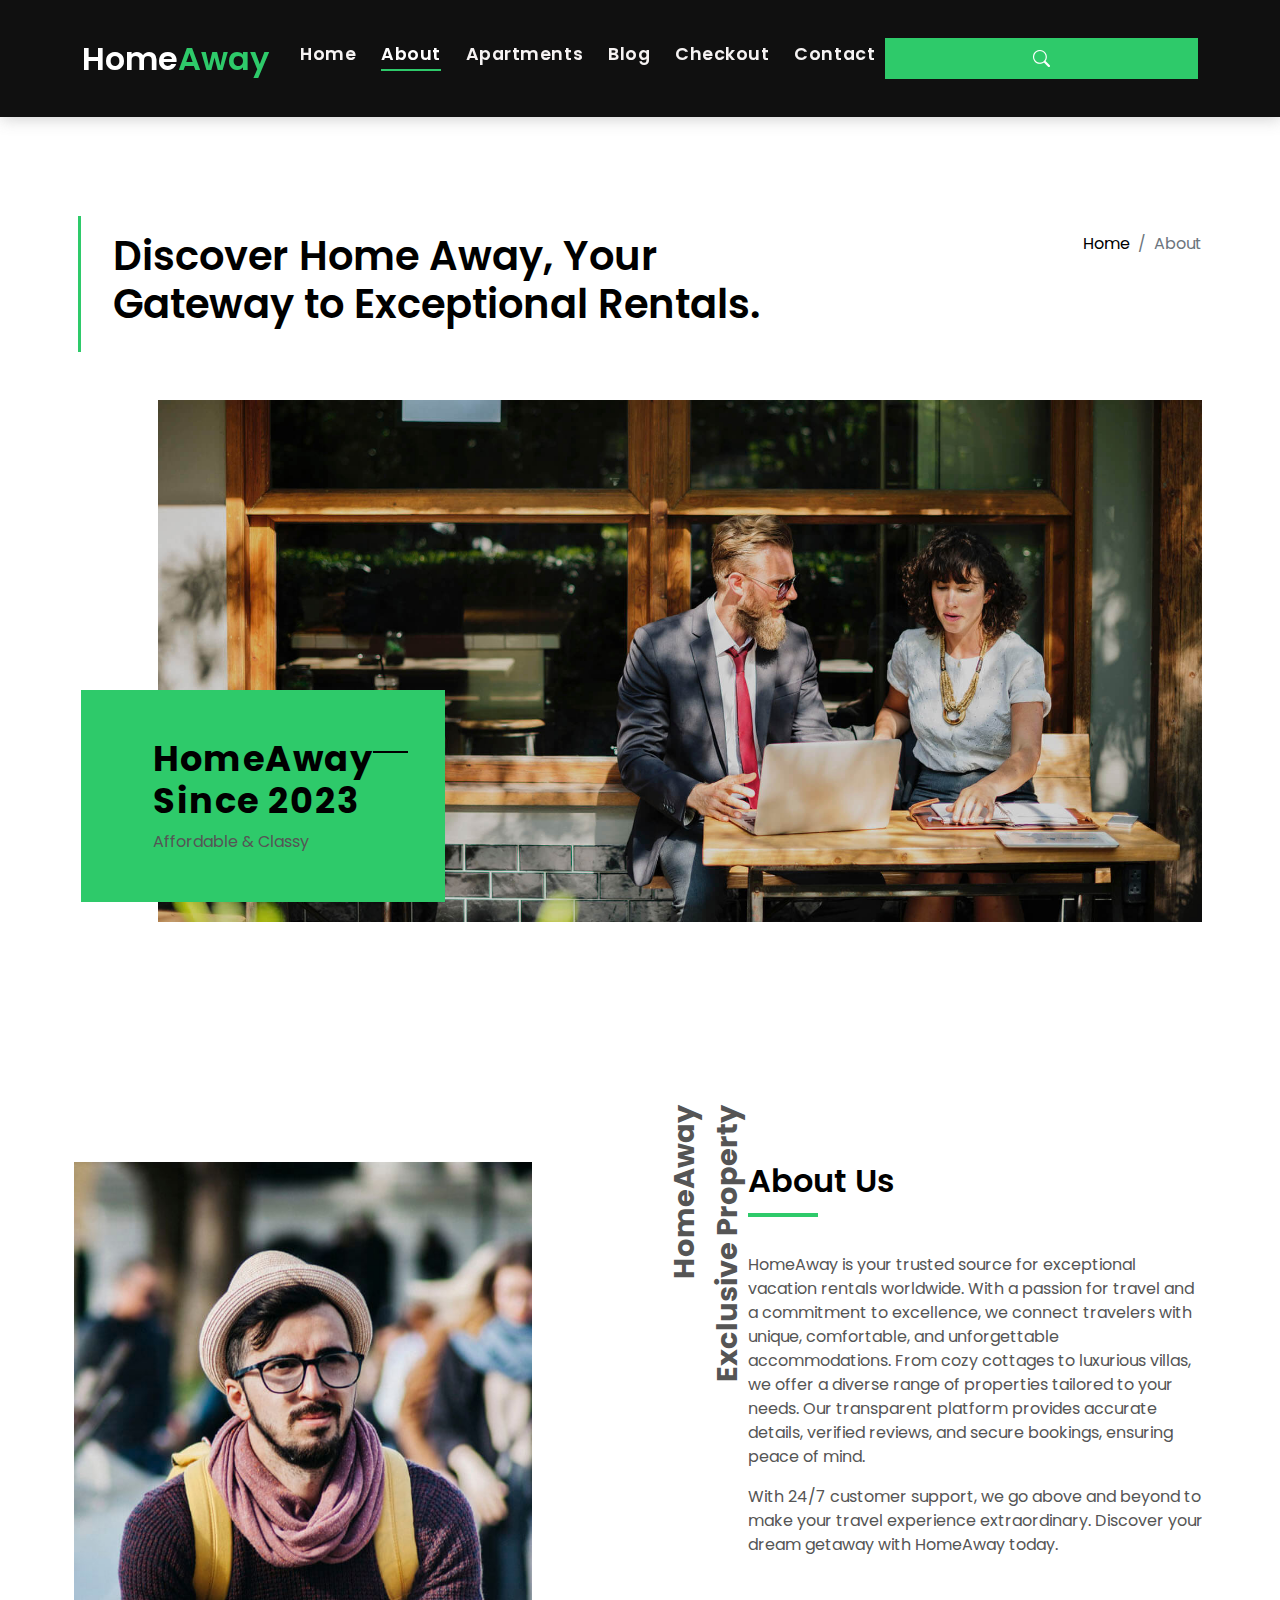
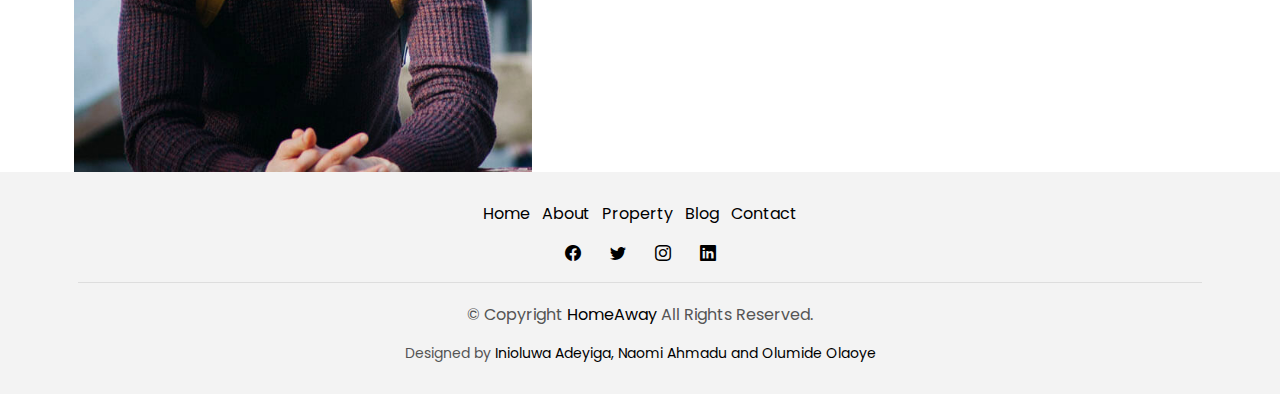
==== commit 7ed22169: "bruh" ====
--- a/aboutus.html
+++ b/aboutus.html
@@ -194,7 +194,7 @@
             </li>
 
             <li class="nav-item">
-              <a class="nav-link" href="property-grid.html">Apartments</a>
+              <a class="nav-link" href="product.html">Apartments</a>
             </li>
 
             <li class="nav-item">
@@ -202,7 +202,7 @@
             </li>
 
             <li class="nav-item">
-              <a class="nav-link" href="checkout.html">Checkout</a>
+              <a class="nav-link" href="cart.html">Checkout</a>
             </li>
 
             <li class="nav-item">
@@ -272,7 +272,7 @@
                   HomeAway
                   <span></span>
                   <br />
-                  Sinse 2023
+                  Since 2023
                 </h3>
                 <p>Affordable & Classy</p>
               </div>
@@ -317,312 +317,7 @@
       </section>
 
       <!-- =======Team Section ======= -->
-      <section class="section-agents section-t8">
-        <div class="container">
-          <div class="row">
-            <div class="col-md-12">
-              <div class="title-wrap d-flex justify-content-between">
-                <div class="title-box">
-                  <h2 class="title-a">Meet Our Team</h2>
-                </div>
-              </div>
-            </div>
-          </div>
-          <div class="row">
-            <div class="col-md-4">
-              <div class="card-box-d">
-                <div class="card-img-d">
-                  <img
-                    src="assets/img/agent-7.jpg"
-                    alt=""
-                    class="img-d img-fluid"
-                  />
-                </div>
-                <div class="card-overlay card-overlay-hover">
-                  <div class="card-header-d">
-                    <div class="card-title-d align-self-center">
-                      <h3 class="title-d">
-                        <a href="agent-single.html" class="link-two"
-                          >Margaret Sotillo <br />
-                          Escala</a
-                        >
-                      </h3>
-                    </div>
-                  </div>
-                  <div class="card-body-d">
-                    <p class="content-d color-text-a">
-                      Sed porttitor lectus nibh, Cras ultricies ligula sed magna
-                      dictum porta two.
-                    </p>
-                    <div class="info-agents color-a">
-                      <p><strong>Phone: </strong> +234 811 382 3500</p>
-                      <p><strong>Email: </strong> rentalsupport@homeaway.com</p>
-                    </div>
-                  </div>
-                  <div class="card-footer-d">
-                    <div class="socials-footer d-flex justify-content-center">
-                      <ul class="list-inline">
-                        <li class="list-inline-item">
-                          <a href="#" class="link-one">
-                            <i class="bi bi-facebook" aria-hidden="true"></i>
-                          </a>
-                        </li>
-                        <li class="list-inline-item">
-                          <a href="#" class="link-one">
-                            <i class="bi bi-twitter" aria-hidden="true"></i>
-                          </a>
-                        </li>
-                        <li class="list-inline-item">
-                          <a href="#" class="link-one">
-                            <i class="bi bi-instagram" aria-hidden="true"></i>
-                          </a>
-                        </li>
-                        <li class="list-inline-item">
-                          <a href="#" class="link-one">
-                            <i class="bi bi-linkedin" aria-hidden="true"></i>
-                          </a>
-                        </li>
-                      </ul>
-                    </div>
-                  </div>
-                </div>
-              </div>
-            </div>
-            <div class="col-md-4">
-              <div class="card-box-d">
-                <div class="card-img-d">
-                  <img
-                    src="assets/img/agent-6.jpg"
-                    alt=""
-                    class="img-d img-fluid"
-                  />
-                </div>
-                <div class="card-overlay card-overlay-hover">
-                  <div class="card-header-d">
-                    <div class="card-title-d align-self-center">
-                      <h3 class="title-d">
-                        <a href="agent-single.html" class="link-two"
-                          >Stiven Spilver <br />
-                          Darw</a
-                        >
-                      </h3>
-                    </div>
-                  </div>
-                  <div class="card-body-d">
-                    <p class="content-d color-text-a">
-                      Sed porttitor lectus nibh, Cras ultricies ligula sed magna
-                      dictum porta two.
-                    </p>
-                    <div class="info-agents color-a">
-                      <p><strong>Phone: </strong> +54 356 945234</p>
-                      <p><strong>Email: </strong> agents@example.com</p>
-                    </div>
-                  </div>
-                  <div class="card-footer-d">
-                    <div class="socials-footer d-flex justify-content-center">
-                      <ul class="list-inline">
-                        <li class="list-inline-item">
-                          <a href="#" class="link-one">
-                            <i class="bi bi-facebook" aria-hidden="true"></i>
-                          </a>
-                        </li>
-                        <li class="list-inline-item">
-                          <a href="#" class="link-one">
-                            <i class="bi bi-twitter" aria-hidden="true"></i>
-                          </a>
-                        </li>
-                        <li class="list-inline-item">
-                          <a href="#" class="link-one">
-                            <i class="bi bi-instagram" aria-hidden="true"></i>
-                          </a>
-                        </li>
-                        <li class="list-inline-item">
-                          <a href="#" class="link-one">
-                            <i class="bi bi-linkedin" aria-hidden="true"></i>
-                          </a>
-                        </li>
-                        <li class="list-inline-item">
-                          <a href="#" class="link-one">
-                            <i class="bi bi-dribbble" aria-hidden="true"></i>
-                          </a>
-                        </li>
-                      </ul>
-                    </div>
-                  </div>
-                </div>
-              </div>
-            </div>
-            <div class="col-md-4">
-              <div class="card-box-d">
-                <div class="card-img-d">
-                  <img
-                    src="assets/img/agent-5.jpg"
-                    alt=""
-                    class="img-d img-fluid"
-                  />
-                </div>
-                <div class="card-overlay card-overlay-hover">
-                  <div class="card-header-d">
-                    <div class="card-title-d align-self-center">
-                      <h3 class="title-d">
-                        <a href="agent-single.html" class="link-two"
-                          >Emma Toledo <br />
-                          Cascada</a
-                        >
-                      </h3>
-                    </div>
-                  </div>
-                  <div class="card-body-d">
-                    <p class="content-d color-text-a">
-                      Sed porttitor lectus nibh, Cras ultricies ligula sed magna
-                      dictum porta two.
-                    </p>
-                    <div class="info-agents color-a">
-                      <p><strong>Phone: </strong> +54 356 945234</p>
-                      <p><strong>Email: </strong> agents@example.com</p>
-                    </div>
-                  </div>
-                  <div class="card-footer-d">
-                    <div class="socials-footer d-flex justify-content-center">
-                      <ul class="list-inline">
-                        <li class="list-inline-item">
-                          <a href="#" class="link-one">
-                            <i class="bi bi-facebook" aria-hidden="true"></i>
-                          </a>
-                        </li>
-                        <li class="list-inline-item">
-                          <a href="#" class="link-one">
-                            <i class="bi bi-twitter" aria-hidden="true"></i>
-                          </a>
-                        </li>
-                        <li class="list-inline-item">
-                          <a href="#" class="link-one">
-                            <i class="bi bi-instagram" aria-hidden="true"></i>
-                          </a>
-                        </li>
-                        <li class="list-inline-item">
-                          <a href="#" class="link-one">
-                            <i class="bi bi-linkedin" aria-hidden="true"></i>
-                          </a>
-                        </li>
-                        <li class="list-inline-item">
-                          <a href="#" class="link-one">
-                            <i class="bi bi-dribbble" aria-hidden="true"></i>
-                          </a>
-                        </li>
-                      </ul>
-                    </div>
-                  </div>
-                </div>
-              </div>
-            </div>
-          </div>
-        </div>
-      </section>
-      <!-- End About Section-->
-    </main>
-    <!-- End #main -->
-
-    <!-- ======= Footer ======= -->
-    <section class="section-footer">
-      <div class="container">
-        <div class="row">
-          <div class="col-sm-12 col-md-4">
-            <div class="widget-a">
-              <div class="w-header-a">
-                <h3 class="w-title-a text-brand">Join The HomeAway Email List</h3>
-              </div>
-              <div class="w-body-a">
-                <p class="w-text-a color-text-a">
-                  Get updates and the latest information about your stays by joining our email list by clicking the link HERE!
-                </p>
-              </div>
-              <div class="w-footer-a">
-                <ul class="list-unstyled">
-                  <li class="color-a">
-                    <span class="color-text-a">Email :</span>
-                    rentalsupport@homeaway.com
-                  </li>
-                  <li class="color-a">
-                    <span class="color-text-a">Phone :</span> +234 811 382 3500
-                  </li>
-                </ul>
-              </div>
-            </div>
-          </div>
-          <div class="col-sm-12 col-md-4 section-md-t3">
-            <div class="widget-a">
-              <div class="w-header-a">
-                <h3 class="w-title-a text-brand">HomeAway</h3>
-              </div>
-              <div class="w-body-a">
-                <div class="w-body-a">
-                  <ul class="list-unstyled">
-                    <li class="item-list-a">
-                      <i class="bi bi-chevron-right"></i>
-                      <a href="#">Site Map</a>
-                    </li>
-                    <li class="item-list-a">
-                      <i class="bi bi-chevron-right"></i> <a href="#">Legal</a>
-                    </li>
-                    <li class="item-list-a">
-                      <i class="bi bi-chevron-right"></i>
-                      <a href="#">Agent Admin</a>
-                    </li>
-                    <li class="item-list-a">
-                      <i class="bi bi-chevron-right"></i>
-                      <a href="#">Careers</a>
-                    </li>
-                    <li class="item-list-a">
-                      <i class="bi bi-chevron-right"></i>
-                      <a href="#">Affiliate</a>
-                    </li>
-                    <li class="item-list-a">
-                      <i class="bi bi-chevron-right"></i>
-                      <a href="#">Privacy Policy</a>
-                    </li>
-                  </ul>
-                </div>
-              </div>
-            </div>
-          </div>
-          <div class="col-sm-12 col-md-4 section-md-t3">
-            <div class="widget-a">
-              <div class="w-header-a">
-                <h3 class="w-title-a text-brand">International sites</h3>
-              </div>
-              <div class="w-body-a">
-                <ul class="list-unstyled">
-                  <li class="item-list-a">
-                    <i class="bi bi-chevron-right"></i>
-                    <a href="#">Venezuela</a>
-                  </li>
-                  <li class="item-list-a">
-                    <i class="bi bi-chevron-right"></i> <a href="#">China</a>
-                  </li>
-                  <li class="item-list-a">
-                    <i class="bi bi-chevron-right"></i>
-                    <a href="#">Italy</a>
-                  </li>
-                  <li class="item-list-a">
-                    <i class="bi bi-chevron-right"></i>
-                    <a href="#">Argentina</a>
-                  </li>
-                  <li class="item-list-a">
-                    <i class="bi bi-chevron-right"></i>
-                    <a href="#">United States</a>
-                  </li>
-                  <li class="item-list-a">
-                    <i class="bi bi-chevron-right"></i>
-                    <a href="#">United Kingdom</a>
-                  </li>
-                </ul>
-              </div>
-            </div>
-          </div>
-        </div>
-      </div>
-    </section>
+      
     <footer>
       <div class="container">
         <div class="row">
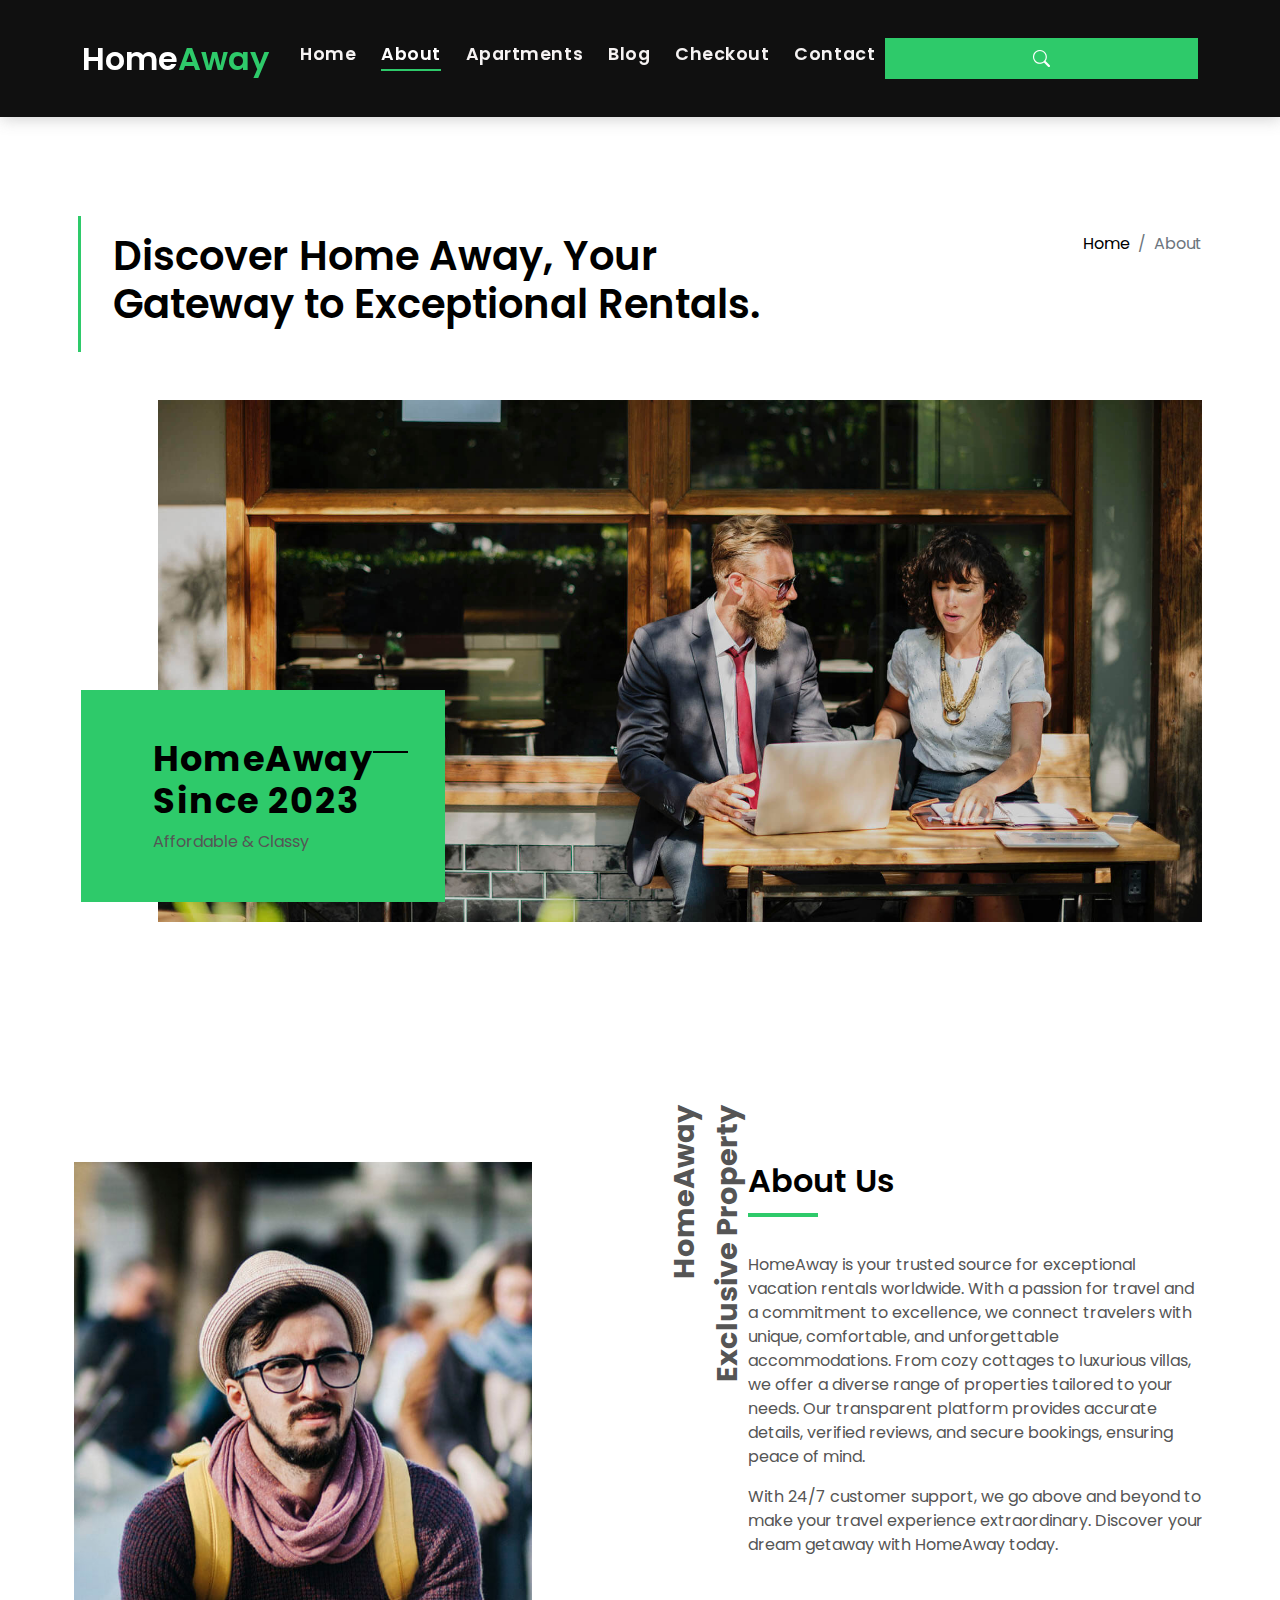
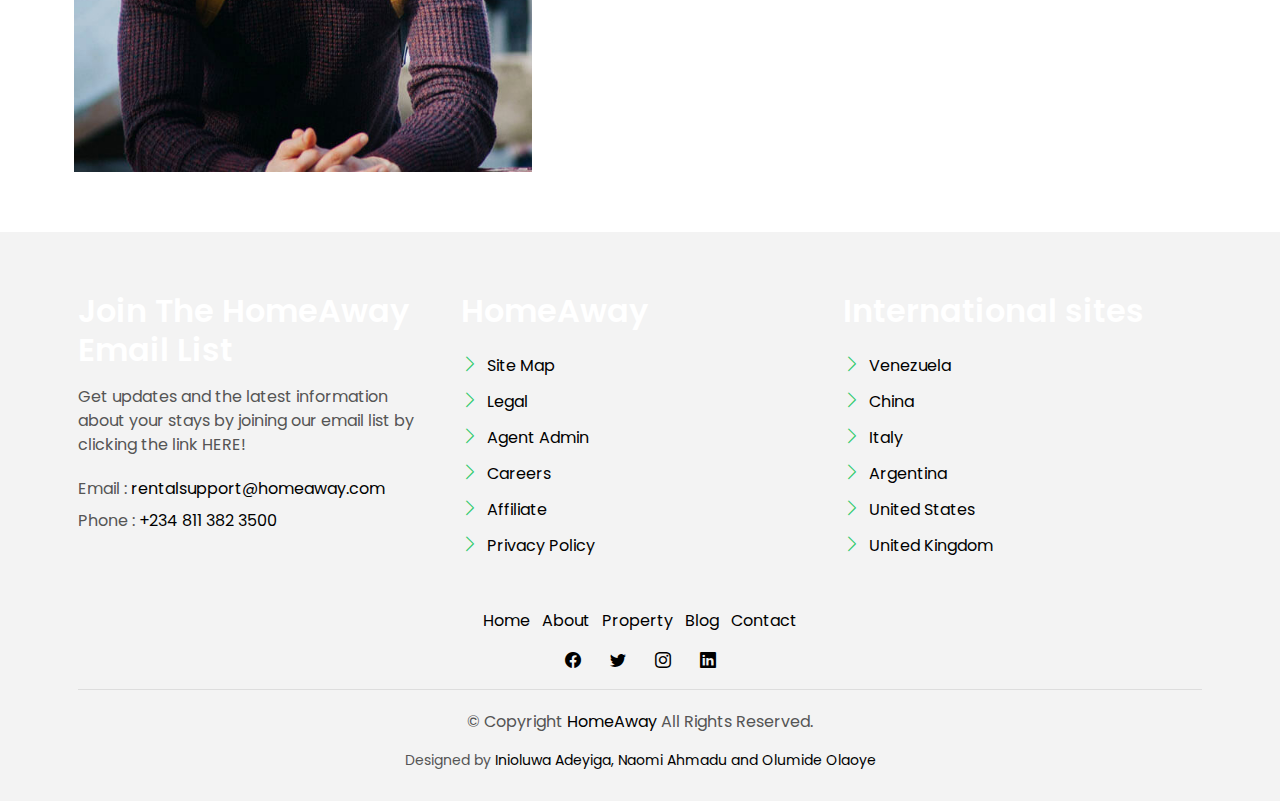
==== commit 40fea427: "Update aboutus.html" ====
--- a/aboutus.html
+++ b/aboutus.html
@@ -317,7 +317,111 @@
       </section>
 
       <!-- =======Team Section ======= -->
-      
+    
+      <!-- End About Section-->
+    </main>
+    <!-- End #main -->
+
+    <!-- ======= Footer ======= -->
+    <section class="section-footer">
+      <div class="container">
+        <div class="row">
+          <div class="col-sm-12 col-md-4">
+            <div class="widget-a">
+              <div class="w-header-a">
+                <h3 class="w-title-a text-brand">Join The HomeAway Email List</h3>
+              </div>
+              <div class="w-body-a">
+                <p class="w-text-a color-text-a">
+                  Get updates and the latest information about your stays by joining our email list by clicking the link HERE!
+                </p>
+              </div>
+              <div class="w-footer-a">
+                <ul class="list-unstyled">
+                  <li class="color-a">
+                    <span class="color-text-a">Email :</span>
+                    rentalsupport@homeaway.com
+                  </li>
+                  <li class="color-a">
+                    <span class="color-text-a">Phone :</span> +234 811 382 3500
+                  </li>
+                </ul>
+              </div>
+            </div>
+          </div>
+          <div class="col-sm-12 col-md-4 section-md-t3">
+            <div class="widget-a">
+              <div class="w-header-a">
+                <h3 class="w-title-a text-brand">HomeAway</h3>
+              </div>
+              <div class="w-body-a">
+                <div class="w-body-a">
+                  <ul class="list-unstyled">
+                    <li class="item-list-a">
+                      <i class="bi bi-chevron-right"></i>
+                      <a href="#">Site Map</a>
+                    </li>
+                    <li class="item-list-a">
+                      <i class="bi bi-chevron-right"></i> <a href="#">Legal</a>
+                    </li>
+                    <li class="item-list-a">
+                      <i class="bi bi-chevron-right"></i>
+                      <a href="#">Agent Admin</a>
+                    </li>
+                    <li class="item-list-a">
+                      <i class="bi bi-chevron-right"></i>
+                      <a href="#">Careers</a>
+                    </li>
+                    <li class="item-list-a">
+                      <i class="bi bi-chevron-right"></i>
+                      <a href="#">Affiliate</a>
+                    </li>
+                    <li class="item-list-a">
+                      <i class="bi bi-chevron-right"></i>
+                      <a href="#">Privacy Policy</a>
+                    </li>
+                  </ul>
+                </div>
+              </div>
+            </div>
+          </div>
+          <div class="col-sm-12 col-md-4 section-md-t3">
+            <div class="widget-a">
+              <div class="w-header-a">
+                <h3 class="w-title-a text-brand">International sites</h3>
+              </div>
+              <div class="w-body-a">
+                <ul class="list-unstyled">
+                  <li class="item-list-a">
+                    <i class="bi bi-chevron-right"></i>
+                    <a href="#">Venezuela</a>
+                  </li>
+                  <li class="item-list-a">
+                    <i class="bi bi-chevron-right"></i> <a href="#">China</a>
+                  </li>
+                  <li class="item-list-a">
+                    <i class="bi bi-chevron-right"></i>
+                    <a href="#">Italy</a>
+                  </li>
+                  <li class="item-list-a">
+                    <i class="bi bi-chevron-right"></i>
+                    <a href="#">Argentina</a>
+                  </li>
+                  <li class="item-list-a">
+                    <i class="bi bi-chevron-right"></i>
+                    <a href="#">United States</a>
+                  </li>
+                  <li class="item-list-a">
+                    <i class="bi bi-chevron-right"></i>
+                    <a href="#">United Kingdom</a>
+                  </li>
+                </ul>
+              </div>
+            </div>
+          </div>
+        </div>
+      </div>
+    </section>
     <footer>
       <div class="container">
         <div class="row">
